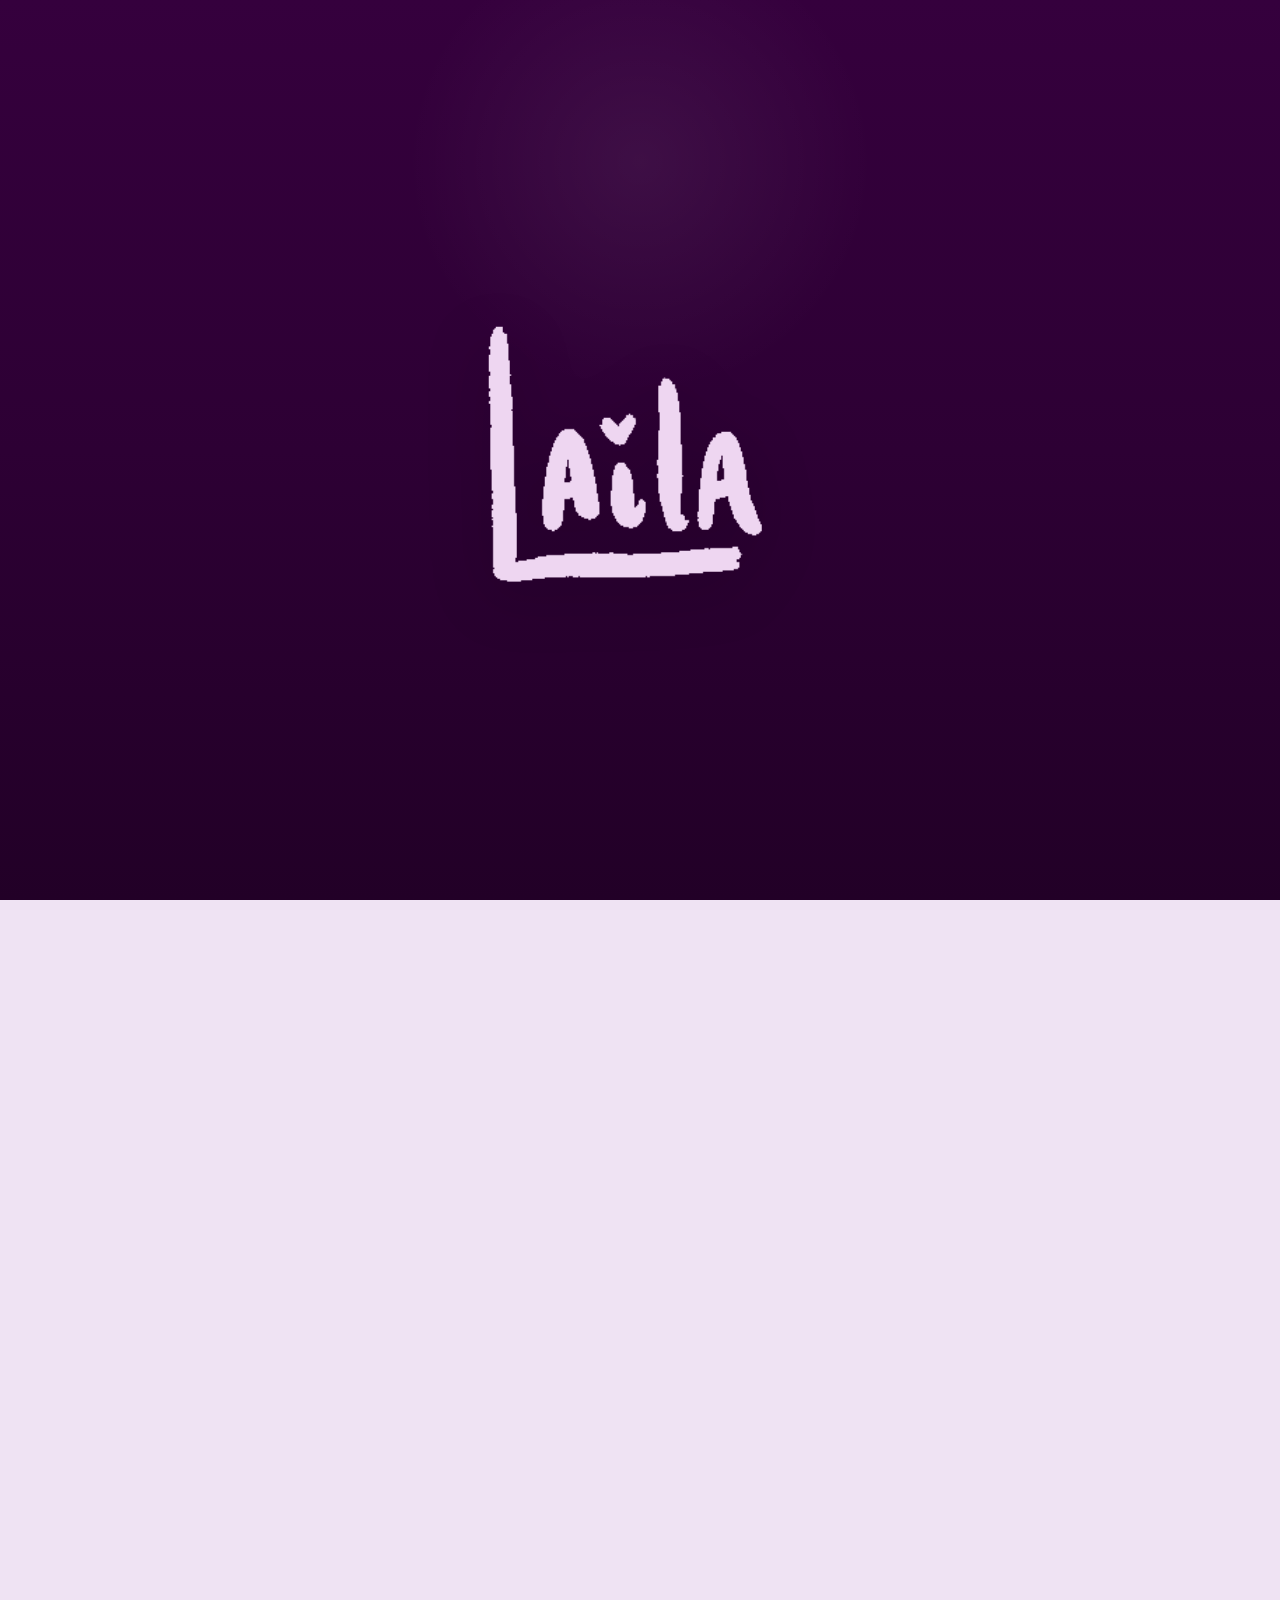
==== index.html @ cdb96e34 "Page Addtions" ====
<!DOCTYPE html>
<html lang="en">
<head>
  <meta charset="UTF-8" />
  <meta name="viewport" content="width=device-width, initial-scale=1.0" />
  <title>Laila Monroe Portfolio</title>

  <link rel="preconnect" href="https://fonts.googleapis.com" />
  <link rel="preconnect" href="https://fonts.gstatic.com" crossorigin />
  <link
    href="https://fonts.googleapis.com/css2?family=Cormorant+Garamond:wght@400;500;600;700&family=Inter:wght@400;500;600&display=swap"
    rel="stylesheet"
  />

  <link rel="stylesheet" href="styles.css" />
</head>
<body>
  <header class="site-header" id="siteHeader">
    <div class="global-brand">
      <img
        src="assets/mainnamedarkpurple.png"
        alt="Laila"
        class="global-brand-logo"
      />
    </div>

    <nav class="nav nav-icons">
  <a href="index.html" aria-label="Home">
    <img src="assets/homeicon.png" alt="Home" class="header-icon" />
  </a>
  <a href="about.html" aria-label="About">
    <img src="assets/abouticon.png" alt="About" class="header-icon" />
  </a>
  <a href="contact.html" aria-label="Contact">
    <img src="assets/contact icon.png" alt="Contact" class="header-icon" />
  </a>
</nav>
  </header>

  <main id="top">
    <section class="scroll-sequence" id="scrollSequence">
      <div class="sequence-sticky">
        <div class="bg-layer bg-dark" id="bgDark"></div>
        <div class="bg-layer bg-light" id="bgLight"></div>

        <div class="phase phase-logo" id="phaseLogo">
          <div class="logo-cycle-wrap">
            <img src="assets/name1.png" alt="Laila" class="cycle-logo active" />
            <img src="assets/name2.png" alt="Laila" class="cycle-logo" />
            <img src="assets/name3.png" alt="Laila" class="cycle-logo" />
          </div>
        </div>

        <div class="phase phase-stars" id="phaseStars">
          <div class="stars-layer">
            <img src="assets/star1.png" class="star star-1" alt="" />
            <img src="assets/star2.png" class="star star-2" alt="" />
            <img src="assets/star3.png" class="star star-3" alt="" />
            <img src="assets/star4.png" class="star star-4" alt="" />
            <img src="assets/star1.png" class="star star-5" alt="" />
            <img src="assets/star2.png" class="star star-6" alt="" />
            <img src="assets/star3.png" class="star star-7" alt="" />
          </div>

          <div class="welcome-wrap">
            <p class="eyebrow">LAILA MONROE</p>
            <h1 class="typing-line">
              <span id="typedText"></span><span class="cursor">|</span>
            </h1>
          </div>
        </div>

        <div class="phase phase-desk" id="phaseDesk">
          <div class="desk-prompt">
  <img src="assets/star1.png" alt="" class="desk-prompt-star" />
  <p>select a folder to check out my work</p>
</div>
          <div class="scene-window">
            <div class="scene-track" id="sceneTrack">
              <img
                src="assets/Shape-1.png"
                alt="Illustrated creative workspace"
                class="scene-image"
              />

              <!-- monitor desktop folders -->
              <div class="monitor-desktop" aria-label="Project folders">
                <a class="desktop-folder folder-ncpa" href="projects/project-1.html" data-slide="left">
                  <img src="assets/foldericon.png" alt="" class="folder-icon" />
                  <span>NCPA</span>
                </a>

                <a class="desktop-folder folder-poppi" href="projects/project-2.html" data-slide="left">
                  <img src="assets/foldericon.png" alt="" class="folder-icon" />
                  <span>Poppi</span>
                </a>

                <a class="desktop-folder folder-other" href="projects/projects.html" data-slide="left">
                  <img src="assets/foldericon.png" alt="" class="folder-icon" />
                  <span>Other</span>
                </a>
              </div>
            </div>
          </div>
        </div>
      </div>
    </section>
  </main>

  <div class="bottom-dock-wrap">
    <div class="dock-popout" id="dockPopout">
      <div class="dock-popout-inner" id="dockPopoutInner"></div>
    </div>

    <div class="bottom-dock">
      <button class="dock-btn" id="socialBtn" aria-label="Socials">
        <span class="icon info-icon">i</span>
      </button>

      <button class="dock-btn" id="notebookBtn" aria-label="Notebook">
        <span class="icon notebook-icon"></span>
      </button>

      <button class="dock-btn is-disabled" id="prevPageBtn" aria-label="Previous page">
        <span class="icon chevron left"></span>
      </button>

      <button class="dock-btn" id="nextPageBtn" aria-label="Next page">
        <span class="icon chevron right"></span>
      </button>
    </div>
  </div>

  <script src="script.js"></script>
</body>
</html>
---- styles.css ----
* {
  margin: 0;
  padding: 0;
  box-sizing: border-box;
}

:root {
  --bg-dark-1: #35003d;
  --bg-dark-2: #220027;
  --bg-light-1: #efe3f3;
  --bg-light-2: #e6d7ec;
  --text-dark: #2b1830;
  --text-mid: #5d4765;
  --pill-purple: #3a003f;
  --pill-text: #f3e7f7;

  --project-bg: #111111;
  --project-bg-soft: #171717;
  --project-card: #1d1d1d;
  --project-text: #f4f0e8;
  --project-muted: #b7afa4;
  --project-line: rgba(255, 255, 255, 0.08);
  --project-accent: #d7c2a3;
  --project-max-width: 1300px;
  --project-narrow-width: 860px;
}

html {
  scroll-behavior: smooth;
}

body {
  font-family: "Inter", sans-serif;
  background: var(--bg-light-1);
  color: var(--text-dark);
  overflow-x: hidden;
  animation: pageSlideIn 0.45s ease;
}

@keyframes pageSlideIn {
  from {
    opacity: 0;
    transform: translateX(40px);
  }
  to {
    opacity: 1;
    transform: translateX(0);
  }
}

body.page-slide-out-left {
  animation: pageSlideOutLeft 0.35s ease forwards;
}

body.page-slide-out-right {
  animation: pageSlideOutRight 0.35s ease forwards;
}

@keyframes pageSlideOutLeft {
  to {
    opacity: 0;
    transform: translateX(-60px);
  }
}

@keyframes pageSlideOutRight {
  to {
    opacity: 0;
    transform: translateX(60px);
  }
}

a {
  text-decoration: none;
  color: inherit;
}

button {
  font: inherit;
  border: none;
  background: none;
  cursor: pointer;
}

img {
  display: block;
  max-width: 100%;
}

/* =========================
   HEADER
========================= */

.site-header {
  position: fixed;
  inset: 0 0 auto 0;
  z-index: 100;
  padding: 22px 30px;
  display: flex;
  justify-content: space-between;
  align-items: center;
  opacity: 0;
  transform: translateY(-12px);
  pointer-events: none;
  transition: opacity 0.25s ease, transform 0.25s ease;
}

body.show-header .site-header {
  opacity: 1;
  transform: translateY(0);
  pointer-events: auto;
}

.global-brand {
  display: flex;
  align-items: center;
}

.global-brand-logo {
  width: min(180px, 22vw);
  height: auto;
}

.nav {
  display: flex;
  gap: 24px;
  font-size: 0.95rem;
  color: var(--text-dark);
}

.nav a:hover {
  opacity: 0.68;
}

.nav a.active {
  opacity: 0.72;
}

/* =========================
   HOME SEQUENCE
========================= */

.scroll-sequence {
  height: 360vh;
  position: relative;
}

.sequence-sticky {
  position: sticky;
  top: 0;
  height: 100vh;
  overflow: hidden;
}

.bg-layer {
  position: absolute;
  inset: 0;
  transition: opacity 0.18s linear;
}

.bg-dark {
  z-index: 0;
  background:
    radial-gradient(circle at 50% 18%, rgba(255, 255, 255, 0.06), transparent 24%),
    linear-gradient(180deg, var(--bg-dark-1) 0%, #2d0034 50%, var(--bg-dark-2) 100%);
  opacity: 1;
}

.bg-light {
  z-index: 1;
  background:
    radial-gradient(circle at 50% 18%, rgba(255, 255, 255, 0.35), transparent 24%),
    linear-gradient(180deg, var(--bg-light-1) 0%, var(--bg-light-2) 100%);
  opacity: 0;
}

.phase {
  position: absolute;
  inset: 0;
}

/* Phase 1 */

.phase-logo {
  z-index: 4;
  display: flex;
  align-items: center;
  justify-content: center;
}

.logo-cycle-wrap {
  position: relative;
  width: min(420px, 56vw);
  aspect-ratio: 1 / 0.6;
  display: flex;
  align-items: center;
  justify-content: center;
}

.cycle-logo {
  position: absolute;
  width: 100%;
  opacity: 0;
  transform: scale(0.98);
  transition: opacity 0.18s ease, transform 0.18s ease;
  filter: drop-shadow(0 12px 30px rgba(0, 0, 0, 0.18));
}

.cycle-logo.active {
  opacity: 1;
  transform: scale(1);
}

/* Phase 2 */

.phase-stars {
  z-index: 5;
  opacity: 0;
  pointer-events: none;
}

.stars-layer {
  position: absolute;
  inset: 0;
}

.star {
  position: absolute;
  width: clamp(72px, 8vw, 150px);
  opacity: 0;
  transform: translateY(60px) scale(0.8) rotate(0deg);
  filter:
    brightness(0.82)
    drop-shadow(0 0 0 rgba(255, 255, 255, 0))
    drop-shadow(0 0 6px rgba(255, 255, 255, 0.05));
  will-change: transform, opacity, filter;
  animation: homepageTwinkle 1.9s ease-in-out infinite;
}

.star-1 {
  top: 8%;
  left: 7%;
  animation-delay: 0s;
}

.star-2 {
  top: 10%;
  right: 8%;
  animation-delay: 0.35s;
}

.star-3 {
  top: 58%;
  left: 9%;
  animation-delay: 0.7s;
}

.star-4 {
  bottom: 12%;
  right: 10%;
  animation-delay: 1.05s;
}

.star-5 {
  bottom: 11%;
  left: 24%;
  width: clamp(90px, 10vw, 170px);
  animation-delay: 0.5s;
}

.star-6 {
  top: 23%;
  left: 16%;
  width: clamp(70px, 7vw, 110px);
  animation-delay: 0.9s;
}

.star-7 {
  top: 24%;
  right: 16%;
  width: clamp(90px, 8vw, 130px);
  animation-delay: 1.3s;
}

@keyframes homepageTwinkle {
  0%, 100% {
    filter:
      brightness(0.78)
      drop-shadow(0 0 0 rgba(255, 255, 255, 0))
      drop-shadow(0 0 6px rgba(255, 255, 255, 0.06));
  }
  50% {
    filter:
      brightness(1.75)
      drop-shadow(0 0 10px rgba(255, 255, 255, 0.72))
      drop-shadow(0 0 22px rgba(255, 255, 255, 0.38));
  }
}

.welcome-wrap {
  position: absolute;
  inset: 0;
  display: grid;
  place-items: center;
  text-align: center;
  padding: 24px;
  z-index: 2;
  color: var(--text-dark);
  transform: translateY(-120px);
}

.eyebrow {
  font-size: 0.74rem;
  letter-spacing: 0.28em;
  text-transform: uppercase;
  margin-bottom: 16px;
  color: var(--text-mid);
}

.typing-line {
  font-family: "Cormorant Garamond", serif;
  font-size: clamp(2.6rem, 6vw, 5.8rem);
  line-height: 0.95;
  font-weight: 600;
  color: #3c2345;
  min-height: 1.1em;
}

.cursor {
  display: inline-block;
  margin-left: 4px;
  color: #5a4060;
  animation: blink 0.9s steps(1) infinite;
}

@keyframes blink {
  50% {
    opacity: 0;
  }
}

/* Phase 3 */

.phase-desk {
  z-index: 6;
  opacity: 0;
}

.scene-window {
  position: absolute;
  inset: 0;
  display: flex;
  align-items: center;
  justify-content: center;
  overflow: visible;
}

.scene-track {
  position: absolute;
  left: 50%;
  top: 42%;
   width: min(760px, 62vw);
  height: auto;
  transform: translate(-50%, -50%) scale(1);
  transform-origin: center center;
  opacity: 0;
  will-change: transform, opacity;
}

.scene-image {
  width: 100%;
  height: auto;
  user-select: none;
  pointer-events: none;
}

/* monitor desktop folders */

.monitor-desktop {
  position: absolute;
  left: 50%;
  top: 66%;
  width: 34%;
  height: 24%;
  transform: translate(-50%, -50%);
  z-index: 4;
  pointer-events: none;
  display: flex;
  justify-content: space-evenly;
  align-items: flex-start;
  padding-top: 6%;
}

.desktop-folder {
  pointer-events: auto;
  width: 22%;
  display: flex;
  flex-direction: column;
  align-items: center;
  gap: 6px;
  text-align: center;
  text-decoration: none;
  color: #f3e7f7;
  transition: transform 0.18s ease, opacity 0.18s ease;
  -webkit-tap-highlight-color: transparent;
}

.desktop-folder:hover {
  transform: translateY(-4px) scale(1.03);
  opacity: 0.92;
}

.folder-icon {
  width: 100%;
  max-width: 62px;
  height: auto;
  filter: drop-shadow(0 8px 10px rgba(0, 0, 0, 0.22));
}

.desktop-folder span {
  font-size: 0.78rem;
  line-height: 1.1;
  font-weight: 600;
  letter-spacing: 0.03em;
  text-shadow: 0 2px 10px rgba(0, 0, 0, 0.35);
}

/* =========================
   BOTTOM DOCK
========================= */

.bottom-dock-wrap {
  position: fixed;
  left: 50%;
  bottom: 18px;
  transform: translateX(-50%);
  z-index: 999;
  opacity: 0;
  pointer-events: none;
  transition: opacity 0.25s ease, transform 0.25s ease;
}

body.show-header .bottom-dock-wrap {
  opacity: 1;
  pointer-events: auto;
  transform: translateX(-50%) translateY(0);
}

.bottom-dock {
  display: flex;
  align-items: center;
  gap: 0;
  background: #3a003f;
  border: 1px solid rgba(255, 255, 255, 0.08);
  border-radius: 10px;
  padding: 5px 8px;
  box-shadow: 0 10px 24px rgba(20, 0, 24, 0.24);
}

.dock-btn {
  width: 42px;
  height: 34px;
  border: none;
  background: transparent;
  color: #f3e7f7;
  display: flex;
  align-items: center;
  justify-content: center;
  cursor: pointer;
  position: relative;
  -webkit-tap-highlight-color: transparent;
}

.dock-btn + .dock-btn::before {
  content: "";
  position: absolute;
  left: 0;
  top: 7px;
  bottom: 7px;
  width: 1px;
  background: rgba(243, 231, 247, 0.2);
}

.dock-btn:hover {
  opacity: 0.82;
}

.dock-btn.is-disabled {
  opacity: 0.35;
  pointer-events: none;
}

.icon {
  display: inline-block;
  position: relative;
}

.info-icon {
  width: 16px;
  height: 16px;
  border: 2px solid #f3e7f7;
  border-radius: 50%;
  font-size: 10px;
  font-weight: 700;
  line-height: 12px;
  text-align: center;
  font-family: Arial, sans-serif;
}

.notebook-icon {
  width: 18px;
  height: 20px;
  border: 2px solid #f3e7f7;
  border-radius: 3px;
  position: relative;
}

.notebook-icon::before {
  content: "";
  position: absolute;
  top: 2px;
  bottom: 2px;
  left: 4px;
  width: 2px;
  background: #f3e7f7;
  opacity: 0.8;
}

.notebook-icon::after {
  content: "";
  position: absolute;
  top: 4px;
  left: 8px;
  right: 3px;
  height: 2px;
  background: #f3e7f7;
  box-shadow: 0 5px 0 #f3e7f7, 0 10px 0 #f3e7f7;
  opacity: 0.8;
}

.chevron {
  width: 10px;
  height: 10px;
  border-top: 2px solid #f3e7f7;
  border-right: 2px solid #f3e7f7;
}

.chevron.left {
  transform: rotate(-135deg);
}

.chevron.right {
  transform: rotate(45deg);
}

.dock-popout {
  position: absolute;
  left: 50%;
  bottom: 52px;
  transform: translateX(-50%) translateY(10px) scale(0.96);
  min-width: 220px;
  max-width: 340px;
  opacity: 0;
  pointer-events: none;
  transition: opacity 0.22s ease, transform 0.22s ease;
}

.dock-popout.active {
  opacity: 1;
  pointer-events: auto;
  transform: translateX(-50%) translateY(0) scale(1);
}

.dock-popout-inner {
  background: rgba(58, 0, 63, 0.96);
  border: 1px solid rgba(255, 255, 255, 0.08);
  border-radius: 14px;
  box-shadow: 0 16px 34px rgba(20, 0, 24, 0.24);
  padding: 10px;
}

.popout-socials {
  display: flex;
  align-items: center;
  gap: 10px;
}

.popout-social-link {
  width: 58px;
  height: 58px;
  border-radius: 12px;
  background: rgba(255, 255, 255, 0.07);
  display: flex;
  align-items: center;
  justify-content: center;
  transition: transform 0.18s ease, background 0.18s ease;
}

.popout-social-link:hover {
  transform: translateY(-3px);
  background: rgba(255, 255, 255, 0.12);
}

.popout-social-link img {
  width: 26px;
  height: 26px;
  object-fit: contain;
}

.popout-note {
  padding: 6px 4px;
}

.popout-note-label {
  font-size: 0.64rem;
  letter-spacing: 0.22em;
  color: rgba(243, 231, 247, 0.62);
  margin-bottom: 8px;
}

.popout-note-title {
  font-family: "Cormorant Garamond", serif;
  font-size: 1.65rem;
  line-height: 0.95;
  color: #f3e7f7;
  margin-bottom: 8px;
}

.popout-note-text {
  font-size: 0.9rem;
  line-height: 1.55;
  color: rgba(243, 231, 247, 0.78);
}

/* =========================
   ABOUT PAGE
========================= */

.about-page {
  min-height: 100vh;
  background:
    radial-gradient(circle at 20% 20%, rgba(255, 255, 255, 0.3), transparent 24%),
    linear-gradient(180deg, var(--bg-light-1) 0%, var(--bg-light-2) 100%);
}

.about-main {
  position: relative;
  min-height: 100vh;
  padding: 120px 52px 110px 56px;
  overflow: hidden;
}

.about-stars {
  position: absolute;
  inset: 0;
  pointer-events: none;
  z-index: 0;
}

.about-star {
  width: clamp(52px, 5vw, 82px);
  opacity: 0.28;
}

.about-star-a {
  top: 10%;
  left: 10%;
}

.about-star-b {
  top: 18%;
  right: 8%;
}

.about-star-c {
  bottom: 16%;
  left: 18%;
}

.about-star-d {
  bottom: 12%;
  right: 12%;
}

.about-star-e {
  top: 44%;
  left: 6%;
}

.about-star-f {
  top: 58%;
  right: 6%;
}

.about-hero {
  position: relative;
  z-index: 1;
  min-height: calc(100vh - 180px);
  display: grid;
  grid-template-columns: minmax(520px, 760px) minmax(700px, 1fr);
  align-items: center;
  gap: 20px;
}

.about-copy-panel {
  max-width: 650px;
  padding-left: 8px;
  padding-right: 24px;
}

.about-panel-label {
  font-size: 0.72rem;
  letter-spacing: 0.24em;
  text-transform: uppercase;
  color: #7a667f;
  margin-bottom: 14px;
}

.about-panel-title {
  font-family: "Cormorant Garamond", serif;
  font-size: clamp(2.4, 4vw, 4.4rem);
  line-height: 0.92;
  color: #3c2345;
  margin-bottom: 20px;
}

.about-panel-text {
  font-size: 1rem;
  line-height: 1.8;
  color: var(--text-mid);
  max-width: none;
  width: 100%;
}

.about-scene {
  display: flex;
  align-items: center;
  justify-content: flex-end;
  width: 100%;
  padding-left: 0;
  min-width: 0;
}

.about-scene-track {
  position: relative;
  width: min(1900px, 160%);
  transform: translateX(140px) scale(1.4);
  transform-origin: center right;
}

.about-scene-image {
  width: 150%;
  height: auto;
  display: block;
  user-select: none;
  pointer-events: none;
  filter: drop-shadow(0 24px 36px rgba(82, 49, 91, 0.14));
}

/* Invisible hover areas */

.frame-hotspot {
  position: absolute;
  background: transparent;
  border: none;
  outline: none;
  box-shadow: none;
  cursor: pointer;
  border-radius: 0;
  z-index: 5;
  transform: none;
  padding: 0;
  -webkit-tap-highlight-color: transparent;
}

.frame-hotspot:hover,
.frame-hotspot:focus,
.frame-hotspot:focus-visible,
.frame-hotspot:active {
  background: transparent;
  border: none;
  outline: none;
  box-shadow: none;
  transform: none;
}

.frame-hotspot span {
  display: none;
}

.sr-only {
  position: absolute;
  width: 1px;
  height: 1px;
  padding: 0;
  margin: -1px;
  overflow: hidden;
  clip: rect(0, 0, 0, 0);
  white-space: nowrap;
  border: 0;
}

/* About hotspot positions */

.frame-one {
  left: 17%;
  top: 18%;
  width: 12%;
  height: 24%;
}

.frame-two {
  left: 33%;
  top: 15%;
  width: 12%;
  height: 24%;
}

.frame-three {
  left: 51%;
  top: 22%;
  width: 12%;
  height: 24%;
}

.frame-four {
  left: 31%;
  top: 54%;
  width: 12%;
  height: 24%;
}

.frame-five {
  left: 50%;
  top: 61%;
  width: 12%;
  height: 24%;
}

.frame-six {
  left: 72%;
  top: 36%;
  width: 12%;
  height: 24%;
}

/* =========================
   PROJECT PAGE — GLOBAL
========================= */

.project-site-header {
  opacity: 1;
  transform: translateY(0);
  pointer-events: auto;
}

.project-site-header .nav {
  color: var(--project-text);
}

.project-site-header .nav a.active {
  opacity: 0.72;
}

.project-site-header .global-brand-logo {
  filter: brightness(1.15);
}

.project-page {
  width: 100%;
  min-height: 100vh;
  background: var(--project-bg);
  color: var(--project-text);
  font-family: "Inter", sans-serif;
  line-height: 1.6;
}

.project-page * {
  box-sizing: border-box;
}

.project-page img {
  width: 100%;
  display: block;
  object-fit: cover;
}

.project-page a {
  color: var(--project-text);
  text-decoration: none;
}

.project-page .section {
  width: min(100%, var(--project-max-width));
  margin: 0 auto;
  padding: 5rem 2rem;
}

.project-page .narrow {
  width: min(100%, var(--project-narrow-width));
}

.project-page .eyebrow {
  font-size: 0.8rem;
  text-transform: uppercase;
  letter-spacing: 0.15em;
  color: var(--project-accent);
  margin-bottom: 1rem;
}

.project-page h1,
.project-page h2,
.project-page h3 {
  font-family: "Cormorant Garamond", serif;
  font-weight: 600;
  line-height: 0.95;
  margin: 0;
}

.project-page h1 {
  font-size: clamp(4rem, 10vw, 8rem);
  letter-spacing: -0.04em;
}

.project-page h2 {
  font-size: clamp(2.5rem, 5vw, 4.5rem);
  margin-bottom: 1.5rem;
}

.project-page h3 {
  font-size: 1.7rem;
  margin-bottom: 0.8rem;
}

.project-page p {
  font-size: 1rem;
  color: var(--project-text);
  max-width: 70ch;
  margin: 0;
}

.project-page p + p {
  margin-top: 1.2rem;
}

/* project hero */
.project-hero {
  position: relative;
  min-height: 100vh;
  display: flex;
  align-items: flex-end;
  padding: 3rem 2rem;
  overflow: hidden;
}

.project-hero-bg {
  position: absolute;
  inset: 0;
  width: 100%;
  height: 100%;
  object-fit: cover;
  z-index: 0;
}

.project-hero::after {
  content: "";
  position: absolute;
  inset: 0;
  background: linear-gradient(rgba(3, 5, 4, 0.45), rgba(3, 5, 4, 0.8));
  z-index: 1;
}

.project-hero .hero-content {
  position: relative;
  z-index: 2;
  width: min(100%, var(--project-max-width));
  margin: 0 auto;
  padding-bottom: 2rem;
}

.project-hero .project-label {
  text-transform: uppercase;
  letter-spacing: 0.16em;
  font-size: 0.8rem;
  color: var(--project-accent);
  margin-bottom: 1.2rem;
}

.project-hero .hero-subtitle {
  margin-top: 1.5rem;
  max-width: 700px;
  font-size: 1.1rem;
  color: var(--project-muted);
}

/* project intro */

.project-intro {
  display: grid;
  grid-template-columns: 1.4fr 0.9fr;
  gap: 3rem;
  align-items: start;
}

.project-intro .meta-card {
  background: var(--project-card);
  border: 1px solid var(--project-line);
  border-radius: 22px;
  padding: 2rem;
}

.project-intro .meta-card h3 {
  margin-bottom: 1.2rem;
}

.project-intro .meta-card ul {
  list-style: none;
  margin: 0;
  padding: 0;
}

.project-intro .meta-card li {
  display: flex;
  justify-content: space-between;
  gap: 1rem;
  padding: 0.9rem 0;
  border-bottom: 1px solid var(--project-line);
  color: var(--project-muted);
  font-size: 0.98rem;
}

.project-intro .meta-card li:last-child {
  border-bottom: none;
}

.project-intro .meta-card span {
  color: var(--project-text);
  font-weight: 600;
}

.full-image img {
  border-radius: 28px;
  min-height: 600px;
}

.text-block {
  text-align: left;
}

.hero-corner-logo {
  position: absolute;
  top: 70%;
  right: 30%;
  width: 150px;
  height: 150px;
  object-fit: contain;
  z-index: 2;
  opacity: 0.95;
}

.hero-corner-logo {
  width: 220px !important;
  height: 220px !important;
  max-width: 220px;
  object-fit: contain !important;
}

/* campaign gallery */

.campaign-grid-custom {
  display: grid;
  grid-template-columns: 1.08fr 0.92fr;
  gap: 22px;
  width: min(94vw, 1320px);
  margin: 0 auto;
  align-items: start;
}

.campaign-col {
  display: grid;
  gap: 22px;
  align-content: start;
}

.campaign-col-left {
  grid-template-rows: auto auto;
}

.campaign-col-right {
  grid-template-rows: auto auto;
}

.campaign-grid-custom .grid-item {
  overflow: hidden;
  border-radius: 24px;
  background: transparent;
  width: 100%;
}


.campaign-grid-custom .grid-item img {
  width: 100%;
  height: 100%;
  display: block;
  object-fit: cover;
}

/* shapes */
.card-billboard {
  aspect-ratio: 1.65 / 1;
}

.card-laptop {
  aspect-ratio: 1.25 / 1;
  max-width: 100%;
  justify-self: start;
}


.card-social {
  aspect-ratio: 0.72 / 1;
  max-width: 110%;
  margin: 0 auto;
}

.card-print {
  aspect-ratio: 0.82 / 1.18;
}

/* slightly bigger print ad */
.featured-print {
  aspect-ratio: 0.82 / 1.28;
}

@media (max-width: 1024px) {
  .campaign-grid-custom {
    grid-template-columns: 1fr;
    width: min(100%, 900px);
  }
  .takeaway-showcase {
  grid-template-columns: 1fr;
}

  .campaign-col {
    gap: 18px;
  }

  .card-billboard,
  .card-laptop,
  .card-social,
  .card-print,
  .featured-print {
    aspect-ratio: auto;
  }
}

@media (max-width: 760px) {
  .campaign-grid-custom {
    width: 100%;
    gap: 18px;
  }
}


/* strategy */

.strategy .strategy-header {
  margin-bottom: 2rem;
}

.strategy .strategy-grid {
  display: grid;
  grid-template-columns: repeat(2, 1fr);
  gap: 1.5rem;
}

.strategy .strategy-card {
  background: var(--project-card);
  border: 1px solid var(--project-line);
  border-radius: 22px;
  padding: 1.8rem;
}

/* split showcase */
.takeaway-showcase {
  display: grid;
  grid-template-columns: 0.9fr 1.1fr;
  gap: 2rem;
  align-items: center;
}

.takeaway-image img {
  width: 100%;
  border-radius: 24px;
  display: block;
}

.takeaway-text {
  display: flex;
  flex-direction: column;
}

.takeaway-text h2 {
  margin-bottom: 1.5rem;
}

.takeaway-text p + p {
  margin-top: 1.2rem;
}

.split-showcase {
  display: grid;
  grid-template-columns: 1fr 1fr;
  gap: 2rem;
  align-items: center;
}

.split-showcase .split-image img {
  border-radius: 24px;
  min-height: 500px;
}

.reflection {
  padding-top: 2rem;
}

.back-link {
  padding-top: 1rem;
  padding-bottom: 6rem;
}

.back-link a {
  font-size: 0.95rem;
  letter-spacing: 0.04em;
  text-transform: uppercase;
  color: var(--project-accent);
  transition: opacity 0.3s ease;
}

.back-link a:hover {
  opacity: 0.7;
}

.split-text {
  display: flex;
  flex-direction: column;
}

.project-downloads {
  display: grid;
  grid-template-columns: 1fr 1fr;
  gap: 1rem;
  margin-top: 2rem;
  max-width: 560px;
}

.project-download-card {
  display: flex;
  flex-direction: column;
  gap: 0.45rem;
  padding: 1rem 1.1rem;
  border: 1px solid var(--project-line);
  border-radius: 18px;
  background: var(--project-card);
  color: var(--project-text);
  transition: transform 0.2s ease, border-color 0.2s ease, opacity 0.2s ease;
}

.project-download-card:hover {
  transform: translateY(-3px);
  border-color: rgba(255, 255, 255, 0.18);
  opacity: 0.96;
}

.project-download-label {
  font-size: 0.72rem;
  letter-spacing: 0.14em;
  text-transform: uppercase;
  color: var(--project-accent);
}

.project-download-title {
  font-size: 1rem;
  font-weight: 600;
  color: var(--project-text);
}

/* =========================
   PROJECT PAGE — POPPI
========================= */

.poppi-page {
  --project-bg: #fff5fb;
  --project-bg-soft: #ffe4f1;
  --project-card: rgba(255, 255, 255, 0.78);
  --project-text: #572341;
  --project-muted: #8f5d79;
  --project-line: rgba(128, 61, 98, 0.14);
  --project-accent: #ff5fa2;

  background: linear-gradient(180deg, #ffd1e5 0%, #fff2f8 42%, #fff8fc 100%);
  color: var(--project-text);
}

.poppi-site-header {
  opacity: 1;
  transform: translateY(0);
  pointer-events: auto;
}

.poppi-site-header .global-brand-logo {
  filter: none;
}

.poppi-site-header .nav {
  color: #ffffff;
}

.poppi-site-header .nav a.active {
  opacity: 0.72;
}

.poppi-page .section {
  position: relative;
  z-index: 2;
}

.poppi-page .eyebrow {
  color: #d94d91;
}

.poppi-page h1,
.poppi-page h2,
.poppi-page h3,
.poppi-page p,
.poppi-page li,
.poppi-page a,
.poppi-page span {
  color: var(--project-text);
}

.poppi-hero {
  position: relative;
  min-height: 100vh;
  display: flex;
  align-items: flex-end;
  padding: 8rem 2rem 3.5rem;
  overflow: hidden;
}

.poppi-hero-bg {
  position: absolute;
  inset: 0;
  width: 100%;
  height: 100%;
  object-fit: cover;
  object-position: center;
  z-index: 0;
}

.poppi-hero::before {
  content: "";
  position: absolute;
  inset: 0;
  background:
    linear-gradient(180deg, rgba(131, 35, 108, 0.14) 0%, rgba(255, 214, 233, 0.16) 40%, rgba(255, 245, 251, 0.78) 100%);
  z-index: 1;
}

.poppi-hero .hero-content {
  position: relative;
  z-index: 2;
  width: min(100%, var(--project-max-width));
  margin: 0 auto;
}

.poppi-hero .project-label {
  text-transform: uppercase;
  letter-spacing: 0.16em;
  font-size: 0.8rem;
  color: #ffffff;
  margin-bottom: 1rem;
}

.poppi-hero h1 {
  color: #ffffff;
  text-shadow: 0 12px 30px rgba(123, 36, 98, 0.18);
  margin-bottom: 4rem !important;
}

.poppi-hero .hero-subtitle {
  margin-top: 1.2rem;
  max-width: 700px;
  font-size: 1.12rem;
  color: #ffffff;
}

.poppi-hero .hero-copy {
  margin-top: 1rem;
  max-width: 720px;
  color: #fff7fb;
  font-size: 1rem;
  line-height: 1.75;
}

.poppi-intro {
  display: grid;
  grid-template-columns: 1.2fr 0.8fr;
  gap: 2rem;
  align-items: start;
  margin-top: 1rem;
}

.poppi-intro-copy p + p {
  margin-top: 1rem;
}

.poppi-meta-card,
.poppi-page .strategy-card {
  background: var(--project-card);
  border: 1px solid var(--project-line);
  border-radius: 24px;
  box-shadow: 0 18px 40px rgba(194, 105, 147, 0.12);
  backdrop-filter: blur(8px);
}

.poppi-meta-card {
  padding: 2rem;
}

.poppi-meta-card ul {
  list-style: none;
  margin: 0;
  padding: 0;
}

.poppi-meta-card li {
  display: flex;
  justify-content: space-between;
  gap: 1rem;
  padding: 0.9rem 0;
  border-bottom: 1px solid var(--project-line);
  color: var(--project-muted);
}

.poppi-meta-card li:last-child {
  border-bottom: none;
}

.poppi-meta-card span {
  font-weight: 700;
}

.poppi-feature {
  display: grid;
  grid-template-columns: 0.92fr 1.08fr;
  gap: 2rem;
  align-items: center;
}

.poppi-feature-copy p + p {
  margin-top: 1rem;
}

.poppi-feature-image img {
  border-radius: 28px;
  box-shadow: 0 20px 40px rgba(194, 105, 147, 0.18);
}

.poppi-gallery {
  display: grid;
  gap: 1.4rem;
}

.gallery-two-up {
  display: grid;
  grid-template-columns: 1fr 1fr;
  gap: 1.4rem;
}

.gallery-card {
  overflow: hidden;
  border-radius: 28px;
  background: rgba(255, 255, 255, 0.5);
  box-shadow: 0 20px 40px rgba(194, 105, 147, 0.12);
}

.gallery-card img {
  width: 100%;
  height: 100%;
  display: block;
  object-fit: cover;
}

.gallery-wide img {
  min-height: 420px;
}

.poppi-page .strategy .strategy-header {
  margin-bottom: 2rem;
}

.poppi-page .strategy .strategy-grid {
  display: grid;
  grid-template-columns: repeat(2, 1fr);
  gap: 1.5rem;
}

.poppi-page .strategy-card {
  padding: 1.8rem;
}

.poppi-print-row {
  display: grid;
  grid-template-columns: 0.86fr 1.14fr;
  gap: 2rem;
  align-items: center;
}

.tall-card img {
  min-height: 640px;
  object-fit: cover;
}

.poppi-print-copy p + p {
  margin-top: 1rem;
}

.poppi-page .back-link {
  padding-top: 0;
  padding-bottom: 6rem;
}

.poppi-page .back-link a {
  color: #d94d91;
  font-size: 0.95rem;
  letter-spacing: 0.04em;
  text-transform: uppercase;
}

.poppi-page .back-link a:hover {
  opacity: 0.72;
}
.poppi-corner-logo {
  position: absolute;
  right: 30%;
  bottom: 70%;
  width: 420px !important;
  height: auto;
  object-fit: contain;
  z-index: 2;
  opacity: 0.95;
  filter: drop-shadow(0 12px 24px rgba(123, 36, 98, 0.18));
}

@media (max-width: 1024px) {
  .poppi-intro,
  .poppi-feature,
  .poppi-print-row,
  .poppi-page .strategy .strategy-grid,
  .gallery-two-up {
    grid-template-columns: 1fr;
  }

  .poppi-hero {
    min-height: 90vh;
    padding-top: 7.5rem;
  }

  .gallery-wide img,
  .tall-card img {
    min-height: auto;
  }
}

@media (max-width: 760px) {
  .poppi-hero {
    min-height: 82vh;
    padding: 7rem 1.2rem 2rem;
  }

  .poppi-hero .project-label,
  .poppi-hero .hero-subtitle,
  .poppi-hero .hero-copy,
  .poppi-hero h1 {
    color: #ffffff;
  }

  .poppi-page .section {
    padding: 3.5rem 1.2rem;
  }

  .poppi-meta-card,
  .poppi-page .strategy-card {
    padding: 1.4rem;
  }
}

/* =========================
   MORE PROJECTS PAGE
========================= */

.more-projects-header {
  opacity: 1;
  transform: translateY(0);
  pointer-events: auto;
}

.more-projects-page {
  position: relative;
  min-height: 100vh;
  overflow: hidden;
  background:
    radial-gradient(circle at 20% 12%, rgba(255, 255, 255, 0.35), transparent 20%),
    linear-gradient(180deg, var(--bg-light-1) 0%, var(--bg-light-2) 100%);
  color: var(--text-dark);
  padding: 120px 32px 140px;
}

.more-projects-hero {
  position: relative;
  z-index: 1;
  max-width: 1200px;
  margin: 0 auto 50px;
}

.more-projects-hero-inner {
  max-width: 760px;
}

.more-projects-label {
  font-size: 0.75rem;
  letter-spacing: 0.24em;
  text-transform: uppercase;
  color: #7a667f;
  margin-bottom: 16px;
}

.more-projects-page h1 {
  font-family: "Cormorant Garamond", serif;
  font-size: clamp(3.6rem, 7vw, 6.5rem);
  line-height: 0.92;
  color: #3c2345;
  margin-bottom: 20px;
}

.more-projects-intro {
  font-size: 1.05rem;
  line-height: 1.8;
  color: var(--text-mid);
  max-width: 640px;
}

.file-grid-section {
  position: relative;
  z-index: 1;
  max-width: 1200px;
  margin: 0 auto;
}

.file-grid {
  display: grid;
  grid-template-columns: repeat(3, minmax(0, 1fr));
  gap: 24px;
  align-items: stretch;
}

.file-card {
  display: flex;
  flex-direction: column;
  text-decoration: none;
  background: rgba(255, 255, 255, 0.45);
  border: 1px solid rgba(92, 66, 103, 0.08);
  border-radius: 24px;
  overflow: hidden;
  box-shadow: 0 20px 40px rgba(88, 61, 98, 0.08);
  backdrop-filter: blur(8px);
  transition: transform 0.22s ease, box-shadow 0.22s ease, opacity 0.22s ease;
}

.file-card:hover {
  transform: translateY(-6px);
  box-shadow: 0 26px 48px rgba(88, 61, 98, 0.12);
  opacity: 0.96;
}

.file-thumb {
  width: 100%;
  aspect-ratio: 4 / 3;
  background: rgba(255, 255, 255, 0.6);
  overflow: hidden;
}

.file-thumb img {
  width: 100%;
  height: 100%;
  object-fit: cover;
  display: block;
}

.file-meta {
  padding: 20px 20px 22px;
}

.file-type {
  font-size: 0.74rem;
  letter-spacing: 0.18em;
  text-transform: uppercase;
  color: #7a667f;
  margin-bottom: 12px;
}

.file-meta h2 {
  font-family: "Cormorant Garamond", serif;
  font-size: clamp(1.9rem, 3vw, 2.8rem);
  line-height: 0.96;
  color: #3c2345;
  margin-bottom: 14px;
}

.file-desc {
  font-size: 0.97rem;
  line-height: 1.7;
  color: var(--text-mid);
}

/* twinkling stars on projects/about/contact pages */

.twinkle-stars {
  position: absolute;
  inset: 0;
  pointer-events: none;
  z-index: 0;
}

.twinkle-star {
  position: absolute;
  width: clamp(52px, 5vw, 90px);
  height: auto;
  opacity: 0.28;
  animation: twinkleFloat 4s ease-in-out infinite;
  filter: drop-shadow(0 6px 12px rgba(93, 71, 101, 0.16));
}

.star-a { top: 7%; left: 6%; animation-delay: 0s; }
.star-b { top: 13%; left: 22%; animation-delay: 1.1s; }
.star-c { top: 10%; right: 12%; animation-delay: 0.6s; }
.star-d { top: 28%; right: 7%; animation-delay: 1.8s; }
.star-e { top: 42%; left: 8%; animation-delay: 0.9s; }
.star-f { top: 56%; right: 16%; animation-delay: 2.2s; }
.star-g { bottom: 18%; left: 14%; animation-delay: 1.4s; }
.star-h { bottom: 10%; right: 10%; animation-delay: 0.3s; }

@keyframes twinkleFloat {
  0%, 100% {
    opacity: 0.18;
    transform: translateY(0px) scale(0.9) rotate(0deg);
  }
  50% {
    opacity: 0.55;
    transform: translateY(-6px) scale(1.05) rotate(4deg);
  }
}

/* projects page dock */

.projects-dock-wrap {
  opacity: 1;
  pointer-events: auto;
  transform: translateX(-50%);
}

.projects-dock {
  background: #3a003f;
}

/* =========================
   CONTACT PAGE
========================= */
.contact-page {
  height: 100vh;
  overflow: hidden;
  background:
    radial-gradient(circle at 20% 12%, rgba(255, 255, 255, 0.35), transparent 20%),
    linear-gradient(180deg, var(--bg-light-1) 0%, var(--bg-light-2) 100%);
}

.contact-main {
  position: relative;
  height: 100vh;
  overflow: hidden;
  padding: 110px 40px 95px;
}

.contact-hero {
  position: relative;
  z-index: 1;
  width: min(1320px, 100%);
  height: calc(100vh - 205px);
  margin: 0 auto;
  display: grid;
  grid-template-columns: minmax(360px, 0.95fr) minmax(420px, 1fr);
  align-items: center;
  gap: 48px;
}

.contact-visual {
  display: flex;
  justify-content: center;
  align-items: flex-end;
  height: 100%;
}

.contact-portrait-wrap {
  position: relative;
  width: min(600px, 100%);
  display: flex;
  justify-content: center;
  align-items: flex-end;
   transform: translateX(-40px);
}

.contact-portrait {
  position: relative;
  z-index: 1;
  width: min(540px, 100%);
  height: auto;
  object-fit: contain;
  filter: drop-shadow(0 22px 36px rgba(82, 49, 91, 0.16));
}

.contact-copy {
  max-width: 700px;
  width: 100%;
  justify-self: end;
}

.contact-page h1 {
  font-family: "Cormorant Garamond", serif;
  font-size: clamp(3.8rem, 7vw, 6.4rem);
  line-height: 0.92;
  color: #3c2345;
  margin-bottom: 18px;
}

.contact-intro {
  font-size: 1.02rem;
  line-height: 1.65;
  color: var(--text-mid);
  max-width: 680px;
  margin-bottom: 22px;
}

.contact-links {
  display: grid;
  grid-template-columns: 1fr;
  gap: 14px;
  width: 100%;
  max-width: 700px;
  margin-bottom: 90px;
}

.contact-card {
  display: flex;
  flex-direction: column;
  gap: 6px;
  padding: 15px 20px;
  border-radius: 20px;
  background: rgba(255, 255, 255, 0.46);
  border: 1px solid rgba(92, 66, 103, 0.08);
  box-shadow: 0 18px 34px rgba(88, 61, 98, 0.08);
  backdrop-filter: blur(8px);
  transition: transform 0.2s ease, box-shadow 0.2s ease, opacity 0.2s ease;
}

/* =========================
   RESPONSIVE
========================= */

@media (max-width: 1200px) {
  .scene-track {
    width: min(860px, 78vw);
    top: 44%;
  }

  .about-hero {
    grid-template-columns: minmax(260px, 380px) minmax(0, 1fr);
  }
}

@media (max-width: 1024px) {
  .site-header {
    padding: 18px 22px;
  }

  .global-brand-logo {
    width: min(160px, 28vw);
  }

  .nav {
    gap: 18px;
    font-size: 0.92rem;
  }

  .scene-track {
    width: min(760px, 84vw);
    top: 45%;
  }

  .monitor-desktop {
    width: 35%;
    height: 24%;
    top: 57%;
    padding-top: 7%;
  }

  .folder-icon {
    max-width: 54px;
  }

  .desktop-folder span {
    font-size: 0.68rem;
  }

  .about-main {
    padding: 110px 32px 100px;
  }

  .about-star {
    opacity: 0.13;
  }

  .about-hero {
    grid-template-columns: 1fr;
    gap: 28px;
    min-height: auto;
  }

  .about-copy-panel {
    max-width: 100%;
    padding-left: 0;
    padding-right: 0;
  }

  .about-panel-text {
    max-width: 100%;
  }

  .about-scene {
    justify-content: center;
    padding-left: 0;
  }

  .about-scene-track {
    width: min(900px, 100%);
  }

  .project-intro,
  .split-showcase,
  .campaign-grid,
  .strategy .strategy-grid {
    grid-template-columns: 1fr;
  }

  .campaign-grid .grid-item.large {
    grid-row: auto;
  }

  .full-image img,
  .split-showcase .split-image img {
    min-height: auto;
  }

  .project-page h1 {
    font-size: clamp(3.5rem, 12vw, 6rem);
  }

  .project-page h2 {
    font-size: clamp(2.2rem, 8vw, 3.5rem);
  }

  .file-grid {
    grid-template-columns: 1fr;
  }

  .contact-main {
    padding: 110px 28px 130px;
  }

  .contact-hero {
    grid-template-columns: 1fr;
    gap: 30px;
    min-height: auto;
  }

  .contact-copy {
    max-width: 100%;
    order: 2;
    justify-self: center;
    text-align: center;
  }

  .contact-intro {
    max-width: 100%;
  }

  .contact-links {
    width: min(720px, 100%);
    max-width: 720px;
    margin: 0 auto;
  }

  .contact-visual {
    order: 1;
  }

  .contact-portrait-wrap {
    width: min(560px, 100%);
  }

  .contact-portrait {
    width: min(430px, 84vw);
  }
}

@media (max-width: 760px) {
  .site-header {
    padding: 14px 16px;
    flex-direction: column;
    gap: 10px;
    justify-content: center;
  }

  .global-brand-logo {
    width: 130px;
  }

  .nav {
    gap: 14px;
    font-size: 0.84rem;
    flex-wrap: wrap;
    justify-content: center;
  }

  .scroll-sequence {
    height: 330vh;
  }

  .eyebrow {
    font-size: 0.65rem;
    letter-spacing: 0.2em;
  }

  .typing-line {
    font-size: clamp(2rem, 10vw, 3.5rem);
    line-height: 1;
  }

  .star {
    width: clamp(50px, 11vw, 90px);
  }

  .scene-track {
    width: 96vw;
    top: 47%;
  }

  .monitor-desktop {
    width: 36%;
    height: 25%;
    top: 57.4%;
    padding-top: 8%;
  }

  .desktop-folder {
    gap: 4px;
  }

  .folder-icon {
    max-width: 40px;
  }

  .desktop-folder span {
    font-size: 0.54rem;
  }

  .bottom-dock-wrap {
    bottom: 12px;
  }

  .bottom-dock {
    padding: 5px 6px;
    border-radius: 12px;
  }

  .dock-btn {
    width: 38px;
    height: 32px;
  }

  .dock-popout {
    bottom: 46px;
    min-width: 190px;
    max-width: calc(100vw - 28px);
  }

  .popout-social-link {
    width: 50px;
    height: 50px;
  }

  .about-main {
    padding: 108px 16px 100px;
  }

  .about-panel-title {
    font-size: clamp(2.5rem, 11vw, 4rem);
  }

  .about-panel-text {
    font-size: 0.95rem;
    line-height: 1.7;
  }

  .about-scene-track {
    width: 100%;
  }

  .about-star {
    width: clamp(34px, 8vw, 56px);
    opacity: 0.12;
  }

  .about-star-a { top: 8%; left: 6%; }
  .about-star-b { top: 16%; right: 5%; }
  .about-star-c { bottom: 18%; left: 10%; }
  .about-star-d { bottom: 10%; right: 8%; }

  .frame-one { left: 16%; top: 18%; width: 13%; height: 24%; }
  .frame-two { left: 32%; top: 15%; width: 13%; height: 24%; }
  .frame-three { left: 50%; top: 22%; width: 13%; height: 24%; }
  .frame-four { left: 30%; top: 54%; width: 13%; height: 24%; }
  .frame-five { left: 49%; top: 61%; width: 13%; height: 24%; }
  .frame-six { left: 71%; top: 36%; width: 13%; height: 24%; }

  .project-page .section {
    padding: 3.5rem 1.2rem;
  }

  .project-hero,
  .poppi-hero {
    min-height: 85vh;
    padding: 2rem 1.2rem;
  }

  .project-page .hero-subtitle,
  .project-page p {
    font-size: 0.98rem;
  }

  .project-intro .meta-card {
    padding: 1.4rem;
  }

  .project-intro .meta-card li {
    flex-direction: column;
    align-items: flex-start;
    gap: 0.3rem;
  }

  .more-projects-page {
    padding: 118px 16px 140px;
  }

  .more-projects-intro {
    font-size: 0.98rem;
    line-height: 1.7;
  }

  .file-meta {
    padding: 18px 18px 20px;
  }

  .file-desc {
    font-size: 0.94rem;
    line-height: 1.65;
  }

  .contact-main {
    padding: 118px 16px 130px;
  }

  .contact-page h1 {
    font-size: clamp(3rem, 14vw, 4.8rem);
  }

  .contact-intro {
    font-size: 0.98rem;
    line-height: 1.7;
  }

  .contact-card {
    padding: 17px 16px;
    border-radius: 18px;
  }

  .contact-card-value {
    font-size: 0.95rem;
  }

  .contact-portrait {
    width: min(340px, 82vw);
  }
}

@media (max-width: 480px) {
  .site-header {
    padding: 12px 12px;
  }

  .global-brand-logo {
    width: 112px;
  }

  .nav {
    gap: 10px;
    font-size: 0.78rem;
  }

  .welcome-wrap {
    padding: 18px;
  }

  .eyebrow {
    font-size: 0.58rem;
    margin-bottom: 10px;
  }

  .typing-line {
    font-size: clamp(1.8rem, 10vw, 2.8rem);
  }

  .scene-track {
    width: 100vw;
    top: 49%;
  }

  .monitor-desktop {
    width: 37%;
    height: 26%;
    top: 57.8%;
    padding-top: 9%;
  }

  .folder-icon {
    max-width: 32px;
  }

  .desktop-folder span {
    font-size: 0.48rem;
  }

  .dock-btn {
    width: 34px;
    height: 30px;
  }

  .dock-popout {
    min-width: 170px;
    max-width: calc(100vw - 20px);
  }

  .popout-note-title {
    font-size: 1.35rem;
  }

  .popout-note-text {
    font-size: 0.84rem;
    line-height: 1.45;
  }

  .about-main {
    padding: 104px 12px 94px;
  }

  .about-panel-label {
    font-size: 0.62rem;
  }

  .about-panel-title {
    font-size: clamp(2rem, 11vw, 3rem);
    margin-bottom: 14px;
  }

  .about-panel-text {
    font-size: 0.9rem;
    line-height: 1.6;
  }

  .contact-main {
    padding: 108px 12px 122px;
  }

  .contact-page h1 {
    font-size: clamp(2.5rem, 13vw, 3.6rem);
  }

  .contact-label {
    font-size: 0.66rem;
  }

  .contact-intro {
    font-size: 0.9rem;
    line-height: 1.6;
  }

  .contact-card-label {
    font-size: 0.64rem;
  }

  .contact-card-value {
    font-size: 0.9rem;
  }

  .contact-portrait {
    width: min(285px, 78vw);
  }
}

/* Keep accessibility motion reduction, but do not fully kill star twinkle */

@media (prefers-reduced-motion: reduce) {
  html {
    scroll-behavior: auto !important;
  }

  *,
  *::before,
  *::after {
    transition-duration: 0.001ms !important;
  }

  .cycle-logo,
  .cursor,
  .twinkle-star {
    animation-duration: 0.001ms !important;
    animation-iteration-count: 1 !important;
  }

  .star {
    animation-duration: 2.4s !important;
    animation-iteration-count: infinite !important;
  }
}

.nav-icons {
  display: flex;
  align-items: center;
  gap: 18px;
}

.nav-icons a {
  display: flex;
  align-items: center;
  justify-content: center;
}

.header-icon {
  width: 34px;
  height: 34px;
  object-fit: contain;
  display: block;
  transition: transform 0.18s ease, opacity 0.18s ease;
}

.nav-icons a:hover .header-icon {
  transform: scale(1.08);
  opacity: 0.82;
}

.desk-prompt {
  position: absolute;
  top: 14%;
  left: 50%;
  transform: translateX(-50%);
  display: flex;
  align-items: center;
  gap: 10px;
  z-index: 8;
  color: #4a2d52;
  font-size: 1rem;
  font-weight: 500;
  letter-spacing: 0.01em;
  white-space: nowrap;
  opacity: 0;
  transition: opacity 0.25s ease;
}

.desk-prompt-star {
  width: 22px;
  height: 22px;
  object-fit: contain;
  display: block;
}

.phase-desk .desk-prompt p {
  margin: 0;
}

.phase-desk[style*="opacity"] .desk-prompt {
  opacity: 1;
}
/* =========================
   PROJECT PAGE — ART AND THE CITY
========================= */

.city-page {
  --project-bg: #0f1117;
  --project-bg-soft: #171b24;
  --project-card: rgba(255, 255, 255, 0.08);
  --project-text: #f4f0e8;
  --project-muted: #c8c0b6;
  --project-line: rgba(255, 255, 255, 0.08);
  --project-accent: #b8b0ff;

  background: linear-gradient(180deg, #0f1117 0%, #151924 42%, #1a1f2b 100%);
  color: var(--project-text);
}

.city-site-header {
  opacity: 1;
  transform: translateY(0);
  pointer-events: auto;
}

.city-site-header .nav {
  color: #f4f0e8;
}

.city-page .section {
  position: relative;
  z-index: 2;
}

.city-page .eyebrow {
  color: #b8b0ff;
}

.city-page h1,
.city-page h2,
.city-page h3,
.city-page p,
.city-page li,
.city-page a,
.city-page span {
  color: var(--project-text);
}

.city-hero {
  position: relative;
  min-height: 88vh;
  display: flex;
  align-items: flex-end;
  padding: 8rem 2rem 3.5rem;
  overflow: hidden;
}

.city-hero-bg {
  position: absolute;
  inset: 0;
  width: 100%;
  height: 100%;
  object-fit: cover;
  object-position: center;
  z-index: 0;
}

.city-hero::before {
  content: "";
  position: absolute;
  inset: 0;
  background:
    linear-gradient(180deg, rgba(8, 10, 16, 0.42) 0%, rgba(10, 12, 20, 0.3) 36%, rgba(15, 17, 23, 0.84) 100%);
  z-index: 1;
}

.city-hero-content {
  position: relative;
  z-index: 2;
  width: min(100%, var(--project-max-width));
  margin: 0 auto;
}

.city-hero .project-label {
  text-transform: uppercase;
  letter-spacing: 0.16em;
  font-size: 0.8rem;
  color: #f2ecff !important;
  margin-bottom: 1rem;
}

.city-hero h1 {
  color: #f8f5ef !important;
  margin-bottom: 1.4rem;
  text-shadow: 0 14px 28px rgba(0, 0, 0, 0.18);
}

.city-hero .hero-subtitle {
  max-width: 720px;
  color: #e1d9ff !important;
  font-size: 1.12rem;
  line-height: 1.75;
  margin-top: 0;
}

.city-meta-card,
.city-strategy-card,
.city-link-card,
.city-preview-card {
  background: rgba(255, 255, 255, 0.08);
  border: 1px solid rgba(255, 255, 255, 0.08);
  backdrop-filter: blur(8px);
  box-shadow: 0 20px 40px rgba(0, 0, 0, 0.14);
}

.city-preview-section {
  display: grid;
  grid-template-columns: 0.9fr 1.1fr;
  gap: 2rem;
  align-items: center;
}

.city-preview-copy p + p {
  margin-top: 1rem;
}

.city-preview-card {
  overflow: hidden;
  border-radius: 28px;
}

.city-preview-card img {
  width: 100%;
  display: block;
  object-fit: cover;
}

.city-links-section {
  display: grid;
  gap: 2rem;
}

.city-links-intro {
  max-width: 760px;
}

.city-link-grid {
  display: grid;
  grid-template-columns: repeat(3, minmax(0, 1fr));
  gap: 1rem;
}

.city-link-card {
  display: flex;
  flex-direction: column;
  gap: 0.45rem;
  padding: 1.2rem 1.2rem 1.3rem;
  border-radius: 22px;
  transition: transform 0.2s ease, opacity 0.2s ease;
}

.city-link-card:hover {
  transform: translateY(-3px);
  opacity: 0.95;
}

.city-link-label {
  font-size: 0.72rem;
  letter-spacing: 0.14em;
  text-transform: uppercase;
  color: #b8b0ff;
}

.city-link-title {
  font-family: "Cormorant Garamond", serif;
  font-size: 1.5rem;
  line-height: 1;
  color: #f8f5ef;
}

.city-strategy-section {
  display: grid;
  gap: 2rem;
}

.city-strategy-copy {
  max-width: 760px;
}

.city-strategy-grid {
  display: grid;
  grid-template-columns: repeat(3, minmax(0, 1fr));
  gap: 1.2rem;
}

.city-strategy-card {
  padding: 1.6rem;
  border-radius: 24px;
}

.city-reflection {
  padding-top: 2rem;
}

.city-page .back-link a {
  color: #b8b0ff;
}

@media (max-width: 1024px) {
  .city-preview-section,
  .city-link-grid,
  .city-strategy-grid {
    grid-template-columns: 1fr;
  }

  .city-hero {
    min-height: 82vh;
  }
}

@media (max-width: 760px) {
  .city-hero {
    min-height: 76vh;
    padding: 7rem 1.2rem 2rem;
  }

  .city-page .section {
    padding: 3.5rem 1.2rem;
  }

  .city-strategy-card,
  .city-link-card {
    padding: 1.3rem;
  }
}

/* =========================
   PROJECT PAGE — SMITHSONIAN
========================= */

.smithsonian-page {
  --project-bg: #e6f3ff;
  --project-bg-soft: #f2f9ff;
  --project-card: rgba(255, 255, 255, 0.8);
  --project-text: #243240;
  --project-muted: #6b7b8c;
  --project-line: rgba(36, 50, 64, 0.12);
  --project-accent: #74addd;

  background: linear-gradient(180deg, #f1f8fd 0%, #e8f3fd 48%, #daeafc 100%);
  color: var(--project-text);
}

.smithsonian-site-header {
  opacity: 1;
  transform: translateY(0);
  pointer-events: auto;
}

.smithsonian-site-header .nav {
  color: #f7f2eb;
}

.smithsonian-page .section {
  position: relative;
  z-index: 2;
}

.smithsonian-page .eyebrow {
  color: #8d7440;
}

.smithsonian-page h1,
.smithsonian-page h2,
.smithsonian-page h3,
.smithsonian-page p,
.smithsonian-page li,
.smithsonian-page a,
.smithsonian-page span {
  color: var(--project-text);
}

.smithsonian-hero {
  position: relative;
  min-height: 100vh;
  display: flex;
  align-items: flex-end;
  padding: 8rem 2rem 3.5rem;
  overflow: hidden;
}

.smithsonian-hero-bg {
  position: absolute;
  inset: 0;
  width: 100%;
  height: 100%;
  object-fit: cover;
  object-position: center;
  z-index: 0;
}

.smithsonian-hero::before {
  content: "";
  position: absolute;
  inset: 0;
  background:
    linear-gradient(180deg, rgba(16, 13, 10, 0.38) 0%, rgba(36, 28, 22, 0.28) 36%, rgba(233, 226, 215, 0.9) 100%);
  z-index: 1;
}

.smithsonian-hero .hero-content {
  position: relative;
  z-index: 2;
  width: min(100%, var(--project-max-width));
  margin: 0 auto;
}

.smithsonian-hero .project-label {
  text-transform: uppercase;
  letter-spacing: 0.16em;
  font-size: 0.8rem;
  color: #f7f2eb !important;
  margin-bottom: 1rem;
}

.smithsonian-hero h1 {
  color: #f7f2eb !important;
  text-shadow: 0 14px 28px rgba(0, 0, 0, 0.16);
  margin-bottom: 2rem;
}

.smithsonian-hero .hero-subtitle {
  max-width: 720px;
  color: #f7f2eb !important;
  font-size: 1.12rem;
  line-height: 1.6;
}

.smithsonian-hero .hero-copy {
  margin-top: 1rem;
  max-width: 720px;
  color: #f3ede5 !important;
  font-size: 1rem;
  line-height: 1.75;
}

.smithsonian-corner-logo {
  position: absolute !important;
  right: 4% !important;
  bottom: 8% !important;
  width: clamp(90px, 10vw, 150px) !important;
  height: auto !important;
  object-fit: contain !important;
  z-index: 3 !important;
  opacity: 0.95 !important;
  filter: drop-shadow(0 10px 20px rgba(0, 0, 0, 0.14)) !important;
}

.smithsonian-page .meta-card,
.smithsonian-page .strategy-card {
  background: var(--project-card);
  border: 1px solid var(--project-line);
  box-shadow: 0 18px 40px rgba(68, 54, 41, 0.08);
  backdrop-filter: blur(8px);
}

.smithsonian-feature {
  display: grid;
  grid-template-columns: 0.92fr 1.08fr;
  gap: 2rem;
  align-items: center;
}

.smithsonian-feature-copy p + p {
  margin-top: 1rem;
}

.smithsonian-feature-image img {
  width: 100%;
  display: block;
  border-radius: 28px;
  box-shadow: 0 20px 40px rgba(68, 54, 41, 0.14);
}

.smithsonian-gallery {
  display: grid;
  grid-template-columns: 0.9fr 1.1fr;
  gap: 1.5rem;
  align-items: start;
}

.smithsonian-gallery .gallery-stack {
  display: grid;
  gap: 1.5rem;
}

.smithsonian-page .gallery-card {
  overflow: hidden;
  border-radius: 28px;
  background: rgba(221, 233, 255, 0.55);
  box-shadow: 0 20px 40px rgba(68, 54, 41, 0.1);
}

.smithsonian-page .gallery-card img {
  width: 100%;
  height: 100%;
  display: block;
  object-fit: cover;
}

.smithsonian-page .tall-card img {
  min-height: 760px;
}
/* =========================
   SMITHSONIAN BROCHURE LAYOUT FIX
========================= */

.smithsonian-brochure-showcase {
  width: min(100%, 1320px);
  margin: 0 auto;
  padding: 5.5rem 2rem 6rem;
}

.smithsonian-brochure-intro {
  max-width: 760px;
  margin: 0 auto 2.5rem;
  text-align: center;
}

.smithsonian-brochure-intro h2 {
  margin-bottom: 1rem;
}

.smithsonian-brochure-intro p {
  margin: 0 auto;
  max-width: 58ch;
}

.smithsonian-brochure-grid {
  display: grid;
  grid-template-columns: repeat(2, minmax(0, 1fr));
  gap: 2rem;
  align-items: stretch;
}

.smithsonian-brochure-card {
  background: rgba(255, 255, 255, 0.72);
  border-radius: 30px;
  padding: 2rem;
  box-shadow: 0 18px 38px rgba(63, 86, 107, 0.08);
  min-width: 0;
}

.smithsonian-brochure-card img {
  width: 100%;
  height: auto;
  display: block;
  object-fit: contain;
  border-radius: 18px;
}

@media (max-width: 900px) {
  .smithsonian-brochure-grid {
    grid-template-columns: 1fr;
  }

  .smithsonian-brochure-showcase {
    padding: 4rem 1.2rem 4.5rem;
  }

  .smithsonian-brochure-card {
    padding: 1.2rem;
  }
}

@media (max-width: 1024px) {
  .smithsonian-feature,
  .smithsonian-gallery,
  .smithsonian-page .strategy .strategy-grid {
    grid-template-columns: 1fr;
  }

  .smithsonian-page .tall-card img {
    min-height: auto;
  }
}

@media (max-width: 760px) {
  .smithsonian-hero {
    min-height: 84vh;
    padding: 7rem 1.2rem 2rem;
  }

  .smithsonian-corner-logo {
    right: 5% !important;
    bottom: 6% !important;
    width: 95px !important;
  }

  .smithsonian-page .section {
    padding: 3.5rem 1.2rem;
  }
}

/* =========================
   PROJECT PAGE — BLENDED BOND
========================= */

.blendedbond-page {
  --project-bg: #f4f8f1;
  --project-bg-soft: #edf5ee;
  --project-card: rgba(255, 255, 255, 0.84);
  --project-text: #23452f;
  --project-muted: #627567;
  --project-line: rgba(35, 69, 47, 0.12);
  --project-accent: #84d3ea;

  background: linear-gradient(180deg, #edf7ef 0%, #f5faf3 45%, #fbfdf9 100%);
  color: var(--project-text);
}

.blendedbond-site-header {
  opacity: 1;
  transform: translateY(0);
  pointer-events: auto;
}

.blendedbond-site-header .nav {
  color: #f3fbf6;
}

.blendedbond-page .section {
  position: relative;
  z-index: 2;
  width: min(100%, 1180px);
  margin: 0 auto;
  padding: 6.5rem 2rem;
}

.blendedbond-page .narrow {
  width: min(100%, 820px);
}

.blendedbond-page .eyebrow {
  color: #258c52;
  font-size: 0.78rem;
  letter-spacing: 0.16em;
  text-transform: uppercase;
  margin-bottom: 1rem;
}

.blendedbond-page h1,
.blendedbond-page h2,
.blendedbond-page h3,
.blendedbond-page p,
.blendedbond-page li,
.blendedbond-page a,
.blendedbond-page span {
  color: var(--project-text);
}

.blendedbond-page h2 {
  font-size: clamp(2.5rem, 5vw, 4.25rem);
  line-height: 0.98;
  margin-bottom: 1.5rem;
}

.blendedbond-page h3 {
  font-size: 1.5rem;
  line-height: 1.05;
  margin-bottom: 0.8rem;
}

.blendedbond-page p {
  font-size: 1.02rem;
  line-height: 1.9;
  max-width: 66ch;
}

.blendedbond-page p + p {
  margin-top: 1.1rem;
}

.blendedbond-hero {
  position: relative;
  min-height: 82vh;
  display: flex;
  align-items: flex-end;
  padding: 8rem 2rem 3.5rem;
  overflow: hidden;
}

.blendedbond-hero-bg {
  position: absolute;
  inset: 0;
  width: 100%;
  height: 100%;
  object-fit: cover;
  object-position: center;
  z-index: 0;
}

.blendedbond-hero::before {
  content: "";
  position: absolute;
  inset: 0;
  background:
    linear-gradient(180deg, rgba(20, 42, 29, 0.28) 0%, rgba(28, 65, 43, 0.18) 38%, rgba(237, 247, 239, 0.82) 100%);
  z-index: 1;
}

.blendedbond-hero .hero-content {
  position: relative;
  z-index: 2;
  width: min(100%, 1180px);
  margin: 0 auto;
  padding-bottom: 1rem;
}

.blendedbond-top-actions {
  display: flex;
  justify-content: flex-start;
  margin-bottom: 2.6rem;
}

.pdf-download-btn {
  display: inline-flex;
  align-items: center;
  justify-content: center;
  padding: 0.9rem 1.2rem;
  border-radius: 999px;
  background: rgba(255, 255, 255, 0.94);
  color: #258c52 !important;
  font-size: 0.84rem;
  font-weight: 600;
  letter-spacing: 0.05em;
  text-transform: uppercase;
  border: 1px solid rgba(37, 140, 82, 0.12);
  box-shadow: 0 10px 24px rgba(0, 0, 0, 0.08);
  transition: transform 0.2s ease, opacity 0.2s ease;
}

.pdf-download-btn:hover {
  transform: translateY(-2px);
  opacity: 0.94;
}

.blendedbond-hero .project-label {
  font-size: 0.8rem;
  letter-spacing: 0.16em;
  color: #f4fbf6 !important;
  margin-bottom: 1rem;
}

.blendedbond-hero h1 {
  color: #f4fbf6 !important;
  text-shadow: 0 14px 28px rgba(0, 0, 0, 0.14);
  margin-bottom: 1.4rem;
}

.blendedbond-hero .hero-subtitle {
  max-width: 720px;
  color: #f4fbf6 !important;
  font-size: 1.12rem;
  line-height: 1.75;
  margin-top: 0;
}

.blendedbond-summary-grid {
  display: grid;
  grid-template-columns: repeat(3, 1fr);
  gap: 1.5rem;
  margin-top: -1rem;
}

.blendedbond-summary-card {
  padding: 2rem 1.7rem;
  border-radius: 24px;
  background: rgba(255, 255, 255, 0.82);
  border: 1px solid rgba(35, 69, 47, 0.1);
  box-shadow: 0 18px 40px rgba(39, 78, 52, 0.07);
}

.blendedbond-summary-card p {
  max-width: 100%;
}

.blendedbond-single-column {
  text-align: left;
}

.blendedbond-two-column {
  display: grid;
  grid-template-columns: 0.95fr 1.05fr;
  gap: 3rem;
  align-items: start;
}

.blendedbond-text-panel {
  padding-right: 1rem;
}

.blendedbond-points-panel {
  display: grid;
  gap: 1rem;
}

.blendedbond-point {
  padding: 1.4rem 1.4rem 1.5rem;
  border-radius: 20px;
  background: rgba(255, 255, 255, 0.78);
  border: 1px solid rgba(35, 69, 47, 0.1);
  box-shadow: 0 14px 32px rgba(39, 78, 52, 0.06);
}

.blendedbond-point p {
  max-width: 100%;
  line-height: 1.75;
}

.blendedbond-leadership-block,
.blendedbond-reflection-block {
  padding-top: 3rem;
}

.blendedbond-page .meta-card,
.blendedbond-page .strategy-card {
  background: var(--project-card);
  border: 1px solid var(--project-line);
  box-shadow: 0 18px 40px rgba(39, 78, 52, 0.08);
  backdrop-filter: blur(8px);
}

.blendedbond-page .back-link {
  padding-top: 2rem;
  padding-bottom: 6rem;
}

.blendedbond-page .back-link a {
  color: #258c52;
  font-size: 0.95rem;
  letter-spacing: 0.04em;
  text-transform: uppercase;
}

@media (max-width: 1024px) {
  .blendedbond-summary-grid,
  .blendedbond-two-column {
    grid-template-columns: 1fr;
  }

  .blendedbond-page .section {
    padding: 5rem 1.8rem;
  }

  .blendedbond-hero {
    min-height: 76vh;
  }
}

@media (max-width: 760px) {
  .blendedbond-page .section {
    padding: 4rem 1.2rem;
  }

  .blendedbond-hero {
    min-height: 72vh;
    padding: 7rem 1.2rem 2rem;
  }

  .blendedbond-top-actions {
    margin-bottom: 1.7rem;
  }

  .pdf-download-btn {
    font-size: 0.8rem;
    padding: 0.82rem 1rem;
  }

  .blendedbond-summary-card,
  .blendedbond-point {
    padding: 1.35rem;
  }

  .blendedbond-page p {
    font-size: 0.98rem;
    line-height: 1.8;
  }
}

.city-preview-link {
  display: flex;
  flex-direction: column;
  justify-content: center;
  gap: 12px;
  min-height: 320px;
  padding: 32px;
  text-decoration: none;
  transition: transform 0.22s ease, border-color 0.22s ease, background 0.22s ease;
}

.city-preview-link:hover {
  transform: translateY(-4px);
  background: rgba(255, 255, 255, 0.12);
}

.city-preview-link-label {
  font-size: 0.74rem;
  letter-spacing: 0.18em;
  text-transform: uppercase;
  color: #b8b0ff;
}

.city-preview-link-title {
  font-family: "Cormorant Garamond", serif;
  font-size: clamp(2rem, 3vw, 3rem);
  line-height: 0.95;
  color: #f8f5ef;
}

.city-preview-link-text {
  font-size: 1rem;
  line-height: 1.7;
  color: #c8c0b6;
  max-width: 32ch;
}
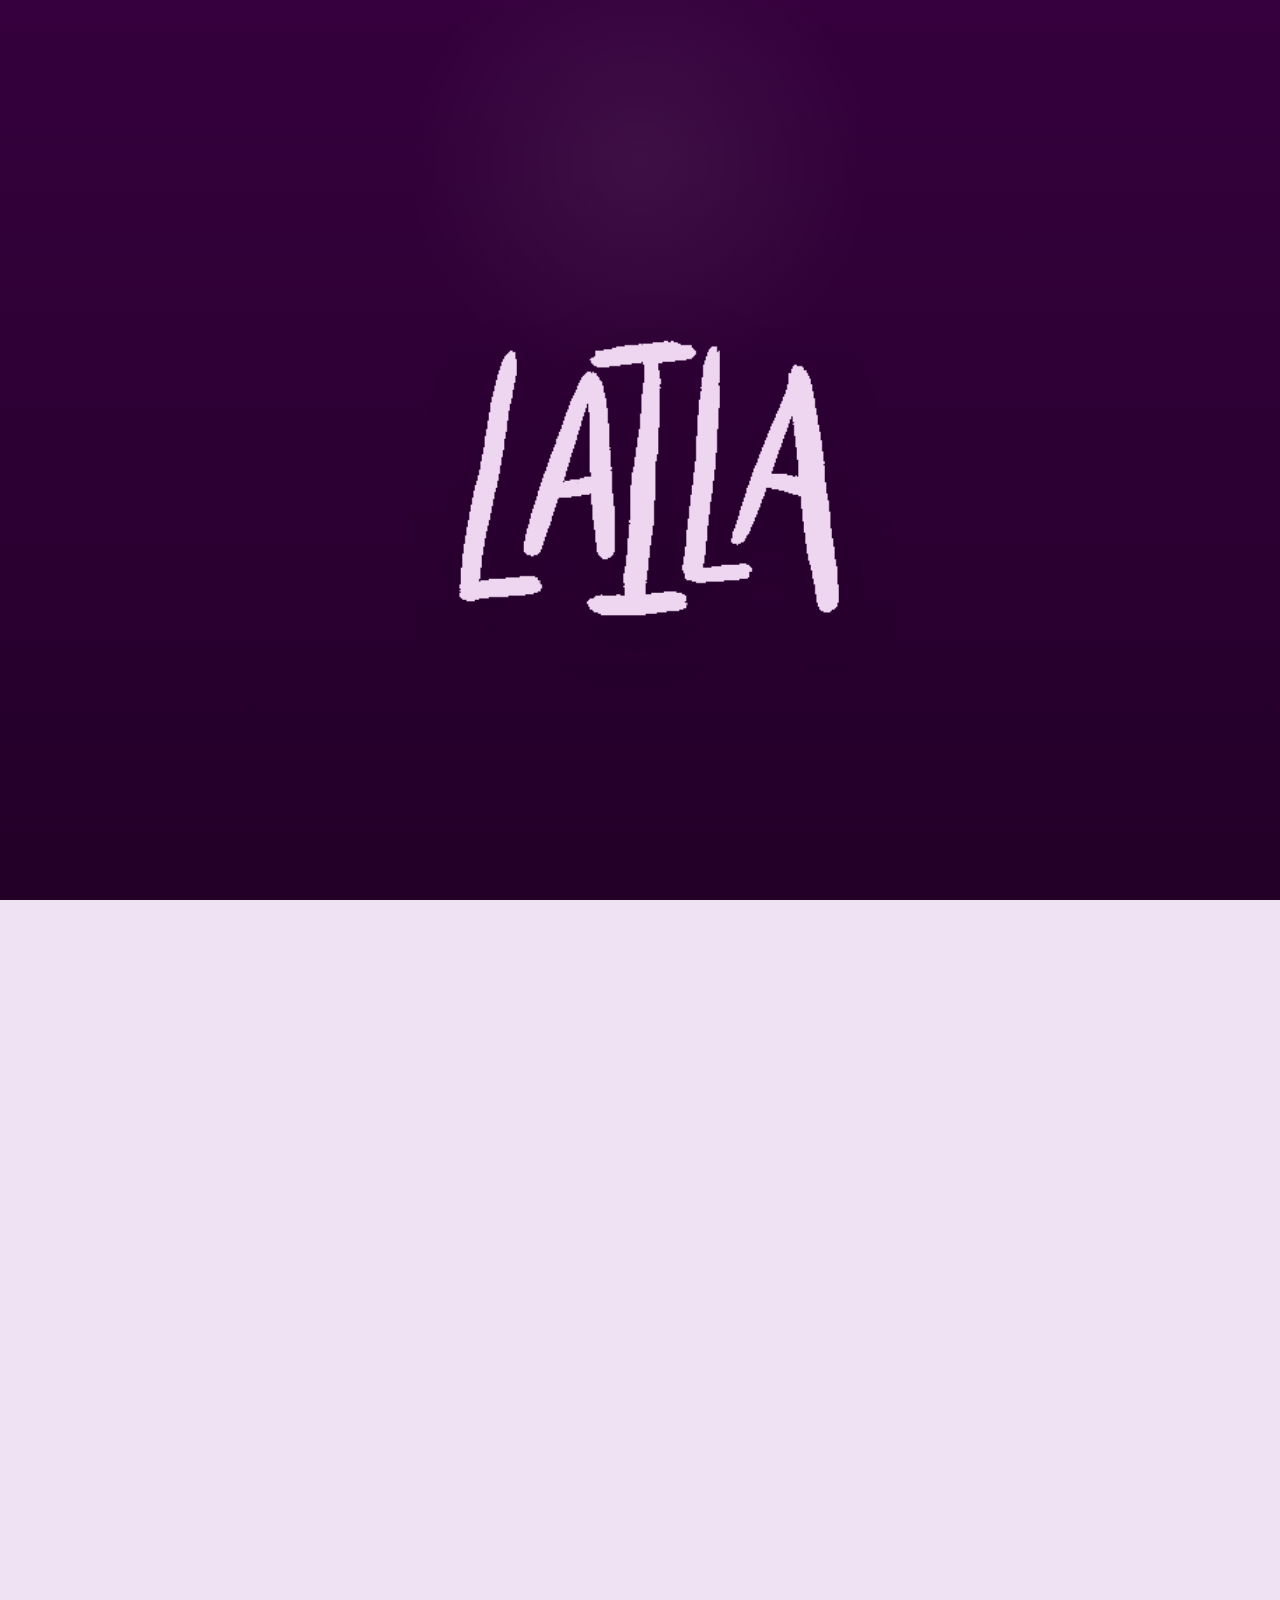
==== commit 946ea0a3: "Updates" ====
--- a/index.html
+++ b/index.html
@@ -17,24 +17,26 @@
 <body>
   <header class="site-header" id="siteHeader">
     <div class="global-brand">
-      <img
-        src="assets/mainnamedarkpurple.png"
-        alt="Laila"
-        class="global-brand-logo"
-      />
+      <a href="index.html" aria-label="Laila Monroe home">
+        <img
+          src="assets/mainnamedarkpurple.png"
+          alt="Laila"
+          class="global-brand-logo"
+        />
+      </a>
     </div>
 
     <nav class="nav nav-icons">
-  <a href="index.html" aria-label="Home">
-    <img src="assets/homeicon.png" alt="Home" class="header-icon" />
-  </a>
-  <a href="about.html" aria-label="About">
-    <img src="assets/abouticon.png" alt="About" class="header-icon" />
-  </a>
-  <a href="contact.html" aria-label="Contact">
-    <img src="assets/contact icon.png" alt="Contact" class="header-icon" />
-  </a>
-</nav>
+      <a href="index.html" aria-label="Home">
+        <img src="assets/homeicon.png" alt="Home" class="header-icon" />
+      </a>
+      <a href="about.html" aria-label="About">
+        <img src="assets/abouticon.png" alt="About" class="header-icon" />
+      </a>
+      <a href="contact.html" aria-label="Contact">
+        <img src="assets/contact icon.png" alt="Contact" class="header-icon" />
+      </a>
+    </nav>
   </header>
 
   <main id="top">
@@ -72,9 +74,10 @@
 
         <div class="phase phase-desk" id="phaseDesk">
           <div class="desk-prompt">
-  <img src="assets/star1.png" alt="" class="desk-prompt-star" />
-  <p>select a folder to check out my work</p>
-</div>
+            <img src="assets/star1.png" alt="" class="desk-prompt-star" />
+            <p>select a folder to check out my work</p>
+          </div>
+
           <div class="scene-window">
             <div class="scene-track" id="sceneTrack">
               <img
@@ -83,16 +86,15 @@
                 class="scene-image"
               />
 
-              <!-- monitor desktop folders -->
               <div class="monitor-desktop" aria-label="Project folders">
                 <a class="desktop-folder folder-ncpa" href="projects/project-1.html" data-slide="left">
                   <img src="assets/foldericon.png" alt="" class="folder-icon" />
-                  <span>NCPA</span>
+                  <span>NPCA</span>
                 </a>
 
                 <a class="desktop-folder folder-poppi" href="projects/project-2.html" data-slide="left">
                   <img src="assets/foldericon.png" alt="" class="folder-icon" />
-                  <span>Poppi</span>
+                  <span>poppi</span>
                 </a>
 
                 <a class="desktop-folder folder-other" href="projects/projects.html" data-slide="left">
--- a/styles.css
+++ b/styles.css
@@ -1362,8 +1362,6 @@
   content: "";
   position: absolute;
   inset: 0;
-  background:
-    linear-gradient(180deg, rgba(131, 35, 108, 0.14) 0%, rgba(255, 214, 233, 0.16) 40%, rgba(255, 245, 251, 0.78) 100%);
   z-index: 1;
 }
 
@@ -1490,6 +1488,12 @@
   height: 100%;
   display: block;
   object-fit: cover;
+}
+
+.gallery-bus-stop img {
+  min-height: 560px;
+  object-fit: cover;
+  object-position: center;
 }
 
 .gallery-wide img {
@@ -1593,6 +1597,103 @@
   .poppi-meta-card,
   .poppi-page .strategy-card {
     padding: 1.4rem;
+  }
+}
+
+/* =========================
+   POPPI FLOATING SYMBOLS
+========================= */
+
+body.poppi-symbol-page {
+  background: #fff5fb;
+}
+
+.poppi-symbol-page {
+  overflow-x: hidden;
+}
+
+.poppi-symbol-page .poppi-page {
+  position: relative;
+  isolation: isolate;
+  background: linear-gradient(180deg, #ffd1e5 0%, #fff2f8 42%, #fff8fc 100%);
+}
+
+.poppi-symbol-layer {
+  position: absolute;
+  inset: 0;
+  pointer-events: none;
+  z-index: 1;
+  overflow: hidden;
+}
+
+.poppi-symbol {
+  position: absolute;
+  top: -140px;
+  width: 78px;
+  height: auto;
+  opacity: 0.14;
+  will-change: transform;
+  animation: poppiFloat linear infinite;
+  filter: drop-shadow(0 6px 12px rgba(255, 95, 162, 0.14));
+}
+
+.poppi-page .section,
+.poppi-hero,
+.poppi-intro,
+.poppi-feature,
+.poppi-gallery,
+.poppi-print-row,
+.poppi-page .strategy,
+.poppi-page .back-link {
+  position: relative;
+  z-index: 2;
+}
+
+.poppi-hero-bg {
+  position: absolute;
+  inset: 0;
+  z-index: 0;
+}
+
+.poppi-hero::before {
+  z-index: 1;
+}
+
+.poppi-hero .hero-content,
+.poppi-corner-logo {
+  position: relative;
+  z-index: 2;
+}
+
+@keyframes poppiFloat {
+  0% {
+    transform: translateY(-140px) translateX(0) rotate(0deg);
+  }
+  25% {
+    transform: translateY(25vh) translateX(24px) rotate(70deg);
+  }
+  50% {
+    transform: translateY(50vh) translateX(-22px) rotate(145deg);
+  }
+  75% {
+    transform: translateY(75vh) translateX(20px) rotate(220deg);
+  }
+  100% {
+    transform: translateY(110vh) translateX(-14px) rotate(300deg);
+  }
+}
+
+@media (max-width: 760px) {
+  .poppi-symbol {
+    width: 54px;
+    opacity: 0.1;
+  }
+}
+
+@media (prefers-reduced-motion: reduce) {
+  .poppi-symbol {
+    animation: none;
+    opacity: 0.06;
   }
 }
 
@@ -2324,6 +2425,111 @@
 
   .contact-portrait {
     width: min(285px, 78vw);
+  }
+}
+
+/* =========================
+   NPCA FALLING LEAVES
+========================= */
+
+body.npca-page {
+  background: var(--project-bg);
+}
+
+.npca-page {
+  overflow-x: hidden;
+}
+
+.npca-page .project-page {
+  position: relative;
+  background: var(--project-bg);
+  isolation: isolate;
+}
+
+.leaf-fall-layer {
+  position: absolute;
+  inset: 0;
+  pointer-events: none;
+  z-index: 1;
+  overflow: hidden;
+}
+
+.leaf-fall {
+  position: absolute;
+  top: -140px;
+  width: 72px;
+  height: auto;
+  opacity: 0.16;
+  will-change: transform;
+  animation: leafDrift linear infinite;
+  filter: drop-shadow(0 4px 10px rgba(0, 0, 0, 0.16));
+}
+
+.project-hero,
+.project-intro,
+.full-image,
+.text-block,
+.campaign-grid-custom,
+.strategy,
+.split-showcase,
+.takeaway-showcase,
+.back-link {
+  position: relative;
+  z-index: 2;
+}
+
+.project-hero-bg {
+  position: absolute;
+  inset: 0;
+  width: 100%;
+  height: 100%;
+  object-fit: cover;
+  z-index: 0;
+}
+
+.project-hero::after {
+  content: "";
+  position: absolute;
+  inset: 0;
+  background: linear-gradient(rgba(3, 5, 4, 0.35), rgba(3, 5, 4, 0.72));
+  z-index: 1;
+}
+
+.hero-content,
+.hero-corner-logo {
+  position: relative;
+  z-index: 2;
+}
+
+@keyframes leafDrift {
+  0% {
+    transform: translateY(-140px) translateX(0) rotate(0deg);
+  }
+  25% {
+    transform: translateY(25vh) translateX(28px) rotate(80deg);
+  }
+  50% {
+    transform: translateY(50vh) translateX(-24px) rotate(160deg);
+  }
+  75% {
+    transform: translateY(75vh) translateX(18px) rotate(240deg);
+  }
+  100% {
+    transform: translateY(110vh) translateX(-12px) rotate(320deg);
+  }
+}
+
+@media (max-width: 760px) {
+  .leaf-fall {
+    width: 52px;
+    opacity: 0.12;
+  }
+}
+
+@media (prefers-reduced-motion: reduce) {
+  .leaf-fall {
+    animation: none;
+    opacity: 0.08;
   }
 }
 
@@ -3015,7 +3221,7 @@
   position: absolute;
   inset: 0;
   background:
-    linear-gradient(180deg, rgba(20, 42, 29, 0.28) 0%, rgba(28, 65, 43, 0.18) 38%, rgba(237, 247, 239, 0.82) 100%);
+  
   z-index: 1;
 }
 
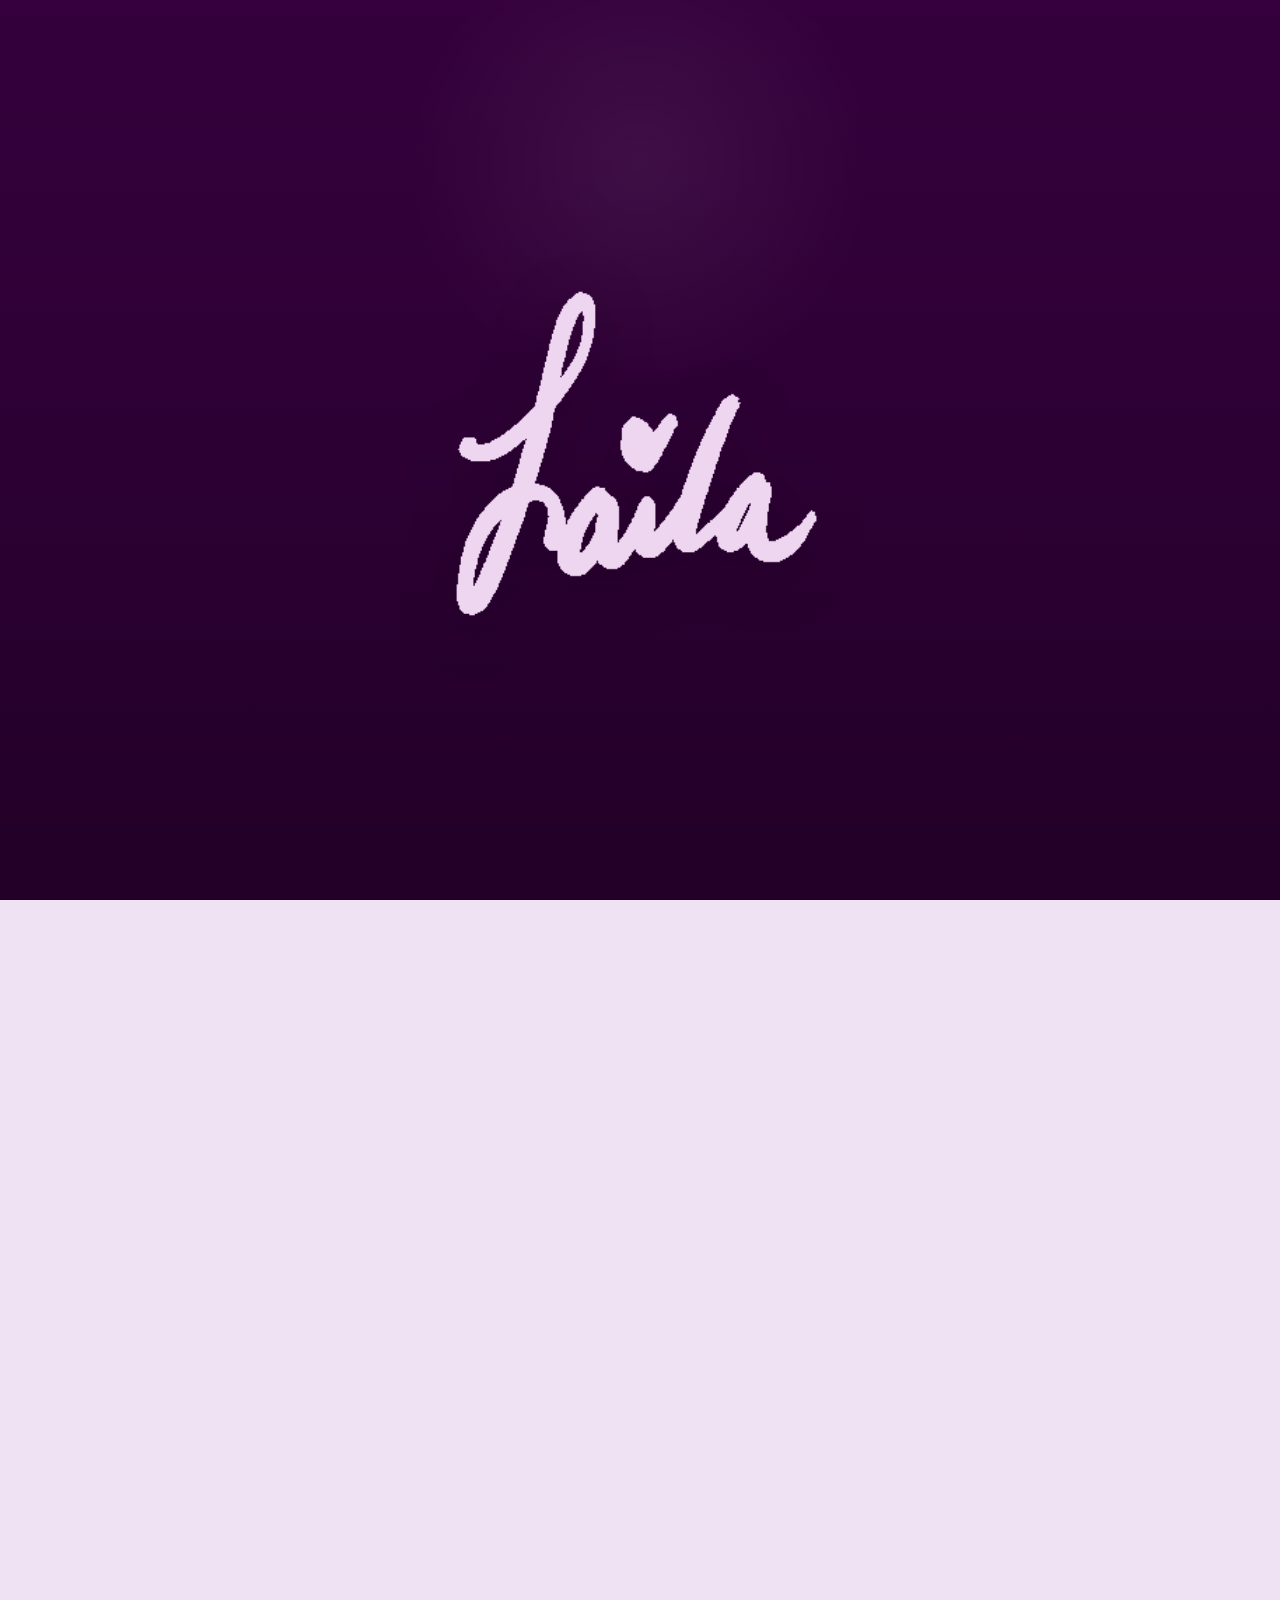
==== commit 919b056b: "Portfolio Showcase Updates need to work on mobile confi. still" ====
--- a/index.html
+++ b/index.html
@@ -5,6 +5,12 @@
   <meta name="viewport" content="width=device-width, initial-scale=1.0" />
   <title>Laila Monroe Portfolio</title>
 
+  <meta name="theme-color" content="#3a003f" />
+  <meta name="apple-mobile-web-app-capable" content="yes" />
+  <meta name="apple-mobile-web-app-status-bar-style" content="black-translucent" />
+  <link rel="manifest" href="manifest.webmanifest" />
+  <link rel="icon" type="image/png" href="assets/namepurple.png" />
+  <link rel="apple-touch-icon" href="assets/namepurple.png" />
   <link rel="preconnect" href="https://fonts.googleapis.com" />
   <link rel="preconnect" href="https://fonts.gstatic.com" crossorigin />
   <link
@@ -12,9 +18,9 @@
     rel="stylesheet"
   />
 
-  <link rel="stylesheet" href="styles.css" />
+  <link rel="stylesheet" href="styles.css?v=4" />
 </head>
-<body>
+<body class="home-page">
   <header class="site-header" id="siteHeader">
     <div class="global-brand">
       <a href="index.html" aria-label="Laila Monroe home">
@@ -134,5 +140,6 @@
   </div>
 
   <script src="script.js"></script>
+  <script src="pwa.js"></script>
 </body>
-</html>+</html>
--- a/styles.css
+++ b/styles.css
@@ -5,6 +5,7 @@
 }
 
 :root {
+  --viewport-height: 100vh;
   --bg-dark-1: #35003d;
   --bg-dark-2: #220027;
   --bg-light-1: #efe3f3;
@@ -29,6 +30,12 @@
   scroll-behavior: smooth;
 }
 
+@supports (height: 100dvh) {
+  :root {
+    --viewport-height: 100dvh;
+  }
+}
+
 body {
   font-family: "Inter", sans-serif;
   background: var(--bg-light-1);
@@ -37,6 +44,10 @@
   animation: pageSlideIn 0.45s ease;
 }
 
+body:not(.home-page) {
+  animation: none;
+}
+
 @keyframes pageSlideIn {
   from {
     opacity: 0;
@@ -94,18 +105,35 @@
 .site-header {
   position: fixed;
   inset: 0 0 auto 0;
-  z-index: 100;
+  z-index: 1000;
   padding: 22px 30px;
   display: flex;
   justify-content: space-between;
   align-items: center;
+  opacity: 1;
+  transform: translateY(0);
+  pointer-events: auto;
+  transition: opacity 0.25s ease, transform 0.25s ease;
+}
+
+body:not(.home-page) .site-header {
+  position: fixed !important;
+  inset: 0 0 auto 0 !important;
+  background: transparent !important;
+  border: 0 !important;
+  backdrop-filter: none !important;
+  transform: none !important;
+  opacity: 1 !important;
+  pointer-events: auto !important;
+}
+
+body.home-page .site-header {
   opacity: 0;
   transform: translateY(-12px);
   pointer-events: none;
-  transition: opacity 0.25s ease, transform 0.25s ease;
-}
-
-body.show-header .site-header {
+}
+
+body.home-page.show-header .site-header {
   opacity: 1;
   transform: translateY(0);
   pointer-events: auto;
@@ -148,7 +176,7 @@
 .sequence-sticky {
   position: sticky;
   top: 0;
-  height: 100vh;
+  height: var(--viewport-height);
   overflow: hidden;
 }
 
@@ -647,7 +675,7 @@
   position: relative;
   min-height: 100vh;
   padding: 120px 52px 110px 56px;
-  overflow: hidden;
+  overflow: clip;
 }
 
 .about-stars {
@@ -697,15 +725,17 @@
   z-index: 1;
   min-height: calc(100vh - 180px);
   display: grid;
-  grid-template-columns: minmax(520px, 760px) minmax(700px, 1fr);
+  grid-template-columns: minmax(320px, 620px) minmax(460px, 920px);
   align-items: center;
-  gap: 20px;
+  justify-content: space-between;
+  gap: clamp(28px, 4vw, 64px);
 }
 
 .about-copy-panel {
-  max-width: 650px;
+  max-width: 640px;
   padding-left: 8px;
   padding-right: 24px;
+  min-width: 0;
 }
 
 .about-panel-label {
@@ -735,7 +765,7 @@
 .about-scene {
   display: flex;
   align-items: center;
-  justify-content: flex-end;
+  justify-content: center;
   width: 100%;
   padding-left: 0;
   min-width: 0;
@@ -743,13 +773,13 @@
 
 .about-scene-track {
   position: relative;
-  width: min(1900px, 160%);
-  transform: translateX(140px) scale(1.4);
-  transform-origin: center right;
+  width: min(100%, 920px);
+  max-width: 920px;
+  margin-inline: auto;
 }
 
 .about-scene-image {
-  width: 150%;
+  width: 100%;
   height: auto;
   display: block;
   user-select: none;
@@ -849,9 +879,14 @@
 ========================= */
 
 .project-site-header {
+  position: fixed !important;
+  top: 0 !important;
+  right: 0 !important;
+  left: 0 !important;
   opacity: 1;
   transform: translateY(0);
   pointer-events: auto;
+  transition: none !important;
 }
 
 .project-site-header .nav {
@@ -1363,6 +1398,14 @@
   position: absolute;
   inset: 0;
   z-index: 1;
+  background:
+    linear-gradient(
+      180deg,
+      rgba(106, 34, 84, 0) 0%,
+      rgba(106, 34, 84, 0) 54%,
+      rgba(106, 34, 84, 0.12) 74%,
+      rgba(106, 34, 84, 0.24) 100%
+    );
 }
 
 .poppi-hero .hero-content {
@@ -1985,7 +2028,7 @@
   }
 
   .about-hero {
-    grid-template-columns: minmax(260px, 380px) minmax(0, 1fr);
+    grid-template-columns: minmax(280px, 360px) minmax(420px, 1fr);
   }
 }
 
@@ -2053,7 +2096,8 @@
   }
 
   .about-scene-track {
-    width: min(900px, 100%);
+    width: min(800px, 100%);
+    max-width: 800px;
   }
 
   .project-intro,
@@ -2126,21 +2170,59 @@
 
 @media (max-width: 760px) {
   .site-header {
-    padding: 14px 16px;
-    flex-direction: column;
+    position: fixed !important;
+    inset: 0 0 auto 0 !important;
+    padding: 12px 16px;
+    flex-direction: row;
+    gap: 12px;
+    justify-content: space-between;
+    align-items: center;
+    transform: none !important;
+    opacity: 1 !important;
+    pointer-events: auto !important;
+    background: transparent !important;
+    border: 0 !important;
+    backdrop-filter: none !important;
+  }
+
+  body.home-page .site-header,
+  body.home-page.show-header .site-header,
+  body:not(.home-page) .site-header,
+  .project-site-header,
+  .poppi-site-header,
+  .city-site-header,
+  .smithsonian-site-header,
+  .blendedbond-site-header {
+    position: fixed !important;
+    inset: 0 0 auto 0 !important;
+    transform: none !important;
+    opacity: 1 !important;
+    pointer-events: auto !important;
+    transition: none !important;
+    background: transparent !important;
+    border: 0 !important;
+    backdrop-filter: none !important;
+  }
+
+  .global-brand-logo {
+    width: 112px;
+  }
+
+  .nav {
     gap: 10px;
-    justify-content: center;
-  }
-
-  .global-brand-logo {
-    width: 130px;
-  }
-
-  .nav {
-    gap: 14px;
     font-size: 0.84rem;
-    flex-wrap: wrap;
-    justify-content: center;
+    flex-wrap: nowrap;
+    justify-content: flex-end;
+    margin-left: auto;
+  }
+
+  .nav-icons {
+    gap: 10px;
+  }
+
+  .header-icon {
+    width: 28px;
+    height: 28px;
   }
 
   .scroll-sequence {
@@ -2251,7 +2333,7 @@
   .project-hero,
   .poppi-hero {
     min-height: 85vh;
-    padding: 2rem 1.2rem;
+    padding: 7rem 1.2rem 2rem;
   }
 
   .project-page .hero-subtitle,
@@ -2316,16 +2398,37 @@
 
 @media (max-width: 480px) {
   .site-header {
-    padding: 12px 12px;
+    position: fixed !important;
+    inset: 0 0 auto 0 !important;
+    padding: 10px 12px;
+    transform: none !important;
+    opacity: 1 !important;
+    pointer-events: auto !important;
+    flex-direction: row;
+    justify-content: space-between;
+    align-items: center;
+    gap: 10px;
   }
 
   .global-brand-logo {
-    width: 112px;
+    width: 96px;
   }
 
   .nav {
-    gap: 10px;
+    gap: 8px;
     font-size: 0.78rem;
+    flex-wrap: nowrap;
+    justify-content: flex-end;
+    margin-left: auto;
+  }
+
+  .nav-icons {
+    gap: 8px;
+  }
+
+  .header-icon {
+    width: 24px;
+    height: 24px;
   }
 
   .welcome-wrap {
@@ -2381,7 +2484,7 @@
   }
 
   .about-main {
-    padding: 104px 12px 94px;
+    padding: 24px 12px 94px;
   }
 
   .about-panel-label {
@@ -2399,7 +2502,7 @@
   }
 
   .contact-main {
-    padding: 108px 12px 122px;
+    padding: 24px 12px 122px;
   }
 
   .contact-page h1 {
@@ -2457,12 +2560,19 @@
 .leaf-fall {
   position: absolute;
   top: -140px;
-  width: 72px;
+  width: 92px;
   height: auto;
-  opacity: 0.16;
+  opacity: 0.42;
   will-change: transform;
   animation: leafDrift linear infinite;
-  filter: drop-shadow(0 4px 10px rgba(0, 0, 0, 0.16));
+  filter: drop-shadow(0 8px 18px rgba(0, 0, 0, 0.22));
+}
+
+@media (max-width: 760px) {
+  .leaf-fall {
+    width: 68px;
+    opacity: 0.24;
+  }
 }
 
 .project-hero,
@@ -2835,6 +2945,16 @@
 }
 
 @media (max-width: 760px) {
+  .city-preview-button-card {
+    padding: 24px;
+    min-height: auto;
+  }
+
+  .city-preview-button-action {
+    font-size: 0.76rem;
+    padding: 0.82rem 0.95rem;
+  }
+
   .city-hero {
     min-height: 76vh;
     padding: 7rem 1.2rem 2rem;
@@ -2865,6 +2985,8 @@
 
   background: linear-gradient(180deg, #f1f8fd 0%, #e8f3fd 48%, #daeafc 100%);
   color: var(--project-text);
+  position: relative;
+  overflow: hidden;
 }
 
 .smithsonian-site-header {
@@ -2880,6 +3002,75 @@
 .smithsonian-page .section {
   position: relative;
   z-index: 2;
+}
+
+.smithsonian-flower-layer {
+  position: absolute;
+  inset: 0;
+  pointer-events: none;
+  z-index: 1;
+  overflow: hidden;
+}
+
+.smithsonian-flower {
+  position: absolute;
+  width: clamp(92px, 10vw, 170px) !important;
+  max-width: none !important;
+  height: auto !important;
+  object-fit: contain !important;
+  opacity: 0.22;
+  filter: drop-shadow(0 10px 18px rgba(72, 88, 110, 0.1));
+  animation: smithsonianBloomFloat 12s ease-in-out infinite;
+}
+
+.flower-a {
+  top: 9%;
+  left: 4%;
+  animation-delay: 0s;
+}
+
+.flower-b {
+  top: 24%;
+  right: 5%;
+  width: clamp(76px, 8vw, 130px) !important;
+  animation-delay: 1.8s;
+}
+
+.flower-c {
+  top: 48%;
+  left: 6%;
+  width: clamp(100px, 11vw, 180px) !important;
+  animation-delay: 0.9s;
+}
+
+.flower-d {
+  top: 66%;
+  right: 8%;
+  width: clamp(84px, 9vw, 150px) !important;
+  animation-delay: 2.4s;
+}
+
+.flower-e {
+  bottom: 13%;
+  left: 12%;
+  width: clamp(72px, 7.5vw, 122px) !important;
+  animation-delay: 1.2s;
+}
+
+.flower-f {
+  bottom: 7%;
+  right: 12%;
+  width: clamp(110px, 12vw, 190px) !important;
+  animation-delay: 3s;
+}
+
+@keyframes smithsonianBloomFloat {
+  0%, 100% {
+    transform: translateY(0) rotate(0deg) scale(1);
+  }
+  50% {
+    transform: translateY(-10px) rotate(5deg) scale(1.04);
+  }
 }
 
 .smithsonian-page .eyebrow {
@@ -3090,6 +3281,10 @@
 }
 
 @media (max-width: 1024px) {
+  .smithsonian-flower {
+    opacity: 0.18;
+  }
+
   .smithsonian-feature,
   .smithsonian-gallery,
   .smithsonian-page .strategy .strategy-grid {
@@ -3102,6 +3297,18 @@
 }
 
 @media (max-width: 760px) {
+  .smithsonian-flower {
+    width: clamp(56px, 14vw, 96px) !important;
+    opacity: 0.15;
+  }
+
+  .flower-a { top: 12%; left: 2%; }
+  .flower-b { top: 28%; right: 2%; }
+  .flower-c { top: 52%; left: 2%; }
+  .flower-d { top: 68%; right: 3%; }
+  .flower-e { bottom: 14%; left: 4%; }
+  .flower-f { bottom: 6%; right: 5%; }
+
   .smithsonian-hero {
     min-height: 84vh;
     padding: 7rem 1.2rem 2rem;
@@ -3221,7 +3428,7 @@
   position: absolute;
   inset: 0;
   background:
-  
+    linear-gradient(180deg, rgba(20, 42, 29, 0.28) 0%, rgba(28, 65, 43, 0.18) 38%, rgba(237, 247, 239, 0.82) 100%);
   z-index: 1;
 }
 
@@ -3236,6 +3443,8 @@
 .blendedbond-top-actions {
   display: flex;
   justify-content: flex-start;
+  flex-wrap: wrap;
+  gap: 0.9rem;
   margin-bottom: 2.6rem;
 }
 
@@ -3282,6 +3491,19 @@
   margin-top: 0;
 }
 
+.blendedbond-brandmark {
+  position: absolute;
+  top: 1.2rem;
+  right: 0;
+  width: clamp(170px, 18vw, 280px);
+  max-width: 40%;
+  height: auto;
+  opacity: 0.98;
+  z-index: 3;
+  pointer-events: none;
+  filter: drop-shadow(0 10px 20px rgba(0, 0, 0, 0.12));
+}
+
 .blendedbond-summary-grid {
   display: grid;
   grid-template-columns: repeat(3, 1fr);
@@ -3303,6 +3525,51 @@
 
 .blendedbond-single-column {
   text-align: left;
+  display: grid;
+  grid-template-columns: minmax(0, 1fr) minmax(260px, 320px);
+  gap: clamp(3rem, 6vw, 7rem);
+  align-items: center;
+}
+
+.blendedbond-challenge-copy {
+  min-width: 0;
+  max-width: none;
+}
+
+.blendedbond-challenge-copy p {
+  max-width: 60ch;
+}
+
+.blendedbond-inline-download {
+  display: flex;
+  justify-content: flex-end;
+  align-items: center;
+  padding-top: 0;
+}
+
+.blendedbond-cta-btn {
+  display: inline-flex;
+  align-items: center;
+  justify-content: center;
+  min-width: 260px;
+  max-width: 320px;
+  padding: 1.1rem 1.5rem;
+  border-radius: 999px;
+  background: #23452f;
+  color: #f4fbf6 !important;
+  font-size: 0.9rem;
+  font-weight: 700;
+  letter-spacing: 0.06em;
+  text-transform: uppercase;
+  border: 1px solid rgba(255, 255, 255, 0.08);
+  box-shadow: 0 14px 30px rgba(20, 42, 29, 0.16);
+  transition: transform 0.2s ease, opacity 0.2s ease, background 0.2s ease;
+}
+
+.blendedbond-cta-btn:hover {
+  transform: translateY(-2px);
+  background: #2d5a3d;
+  opacity: 0.98;
 }
 
 .blendedbond-two-column {
@@ -3339,6 +3606,16 @@
   padding-top: 3rem;
 }
 
+.blendedbond-disclaimer {
+  padding-top: 1rem;
+}
+
+.blendedbond-disclaimer p:last-child {
+  max-width: 70ch;
+  color: var(--project-muted);
+  font-size: 0.95rem;
+}
+
 .blendedbond-page .meta-card,
 .blendedbond-page .strategy-card {
   background: var(--project-card);
@@ -3361,8 +3638,24 @@
 
 @media (max-width: 1024px) {
   .blendedbond-summary-grid,
-  .blendedbond-two-column {
+  .blendedbond-two-column,
+  .blendedbond-single-column {
     grid-template-columns: 1fr;
+  }
+
+  .blendedbond-single-column {
+    gap: 1.5rem;
+  }
+
+  .blendedbond-inline-download {
+    justify-content: flex-start;
+  }
+
+  .blendedbond-brandmark {
+    top: 1.6rem;
+    right: 0;
+    width: 170px;
+    max-width: 36%;
   }
 
   .blendedbond-page .section {
@@ -3375,8 +3668,20 @@
 }
 
 @media (max-width: 760px) {
+  .blendedbond-brandmark {
+    position: static;
+    width: 150px;
+    max-width: 100%;
+    margin-top: 1.25rem;
+    opacity: 0.98;
+  }
+
   .blendedbond-page .section {
     padding: 4rem 1.2rem;
+  }
+
+  .blendedbond-inline-download {
+    justify-content: flex-start;
   }
 
   .blendedbond-hero {
@@ -3393,6 +3698,14 @@
     padding: 0.82rem 1rem;
   }
 
+  .blendedbond-cta-btn {
+    min-width: 0;
+    width: 100%;
+    max-width: 100%;
+    font-size: 0.82rem;
+    padding: 1rem 1.1rem;
+  }
+
   .blendedbond-summary-card,
   .blendedbond-point {
     padding: 1.35rem;
@@ -3401,6 +3714,233 @@
   .blendedbond-page p {
     font-size: 0.98rem;
     line-height: 1.8;
+  }
+}
+
+/* =========================
+   BLENDED BOND DECORATIVE SYMBOLS
+========================= */
+
+.blendedbond-page {
+  position: relative;
+  overflow: hidden;
+}
+
+.blendedbond-symbol-layer {
+  position: absolute;
+  inset: 0;
+  pointer-events: none;
+  z-index: 1;
+  overflow: hidden;
+}
+
+.blendedbond-symbol-layer .blendedbond-symbol {
+  position: absolute;
+  width: unset !important;
+  max-width: none !important;
+  height: auto !important;
+  object-fit: contain !important;
+  opacity: 0.1;
+  filter: drop-shadow(0 10px 22px rgba(18, 32, 24, 0.1));
+  transform: rotate(0deg);
+}
+
+.blendedbond-symbol.symbol-soft {
+  opacity: 0.06;
+}
+
+.blendedbond-symbol.symbol-medium {
+  opacity: 0.11;
+}
+
+.blendedbond-symbol.symbol-strong {
+  opacity: 0.16;
+}
+
+.blendedbond-page .section,
+.blendedbond-hero {
+  position: relative;
+  z-index: 2;
+}
+
+/* placements */
+.symbol-1 {
+  width: 180px !important;
+  top: 8%;
+  left: -1.5%;
+  transform: rotate(-6deg);
+}
+
+.symbol-2 {
+  width: 155px !important;
+  top: 12%;
+  right: 4%;
+  transform: rotate(7deg);
+}
+
+.symbol-3 {
+  width: 210px !important;
+  top: 28%;
+  left: -2%;
+  transform: rotate(3deg);
+}
+
+.symbol-4 {
+  width: 150px !important;
+  top: 34%;
+  right: -1%;
+  transform: rotate(-8deg);
+}
+
+.symbol-5 {
+  width: 190px !important;
+  top: 52%;
+  left: 4%;
+  transform: rotate(5deg);
+}
+
+.symbol-6 {
+  width: 130px !important;
+  top: 50%;
+  right: 16%;
+  transform: rotate(-2deg);
+}
+
+.symbol-7 {
+  width: 150px !important;
+  top: 67%;
+  left: -1%;
+  transform: rotate(8deg);
+}
+
+.symbol-8 {
+  width: 135px !important;
+  top: 76%;
+  right: 8%;
+  transform: rotate(-7deg);
+}
+
+.symbol-9 {
+  width: 170px !important;
+  top: 86%;
+  left: 18%;
+  transform: rotate(4deg);
+}
+
+/* slightly stronger on hover is NOT needed
+   keep them quiet and decorative */
+
+/* tablet */
+@media (max-width: 1024px) {
+  .symbol-1 {
+    width: 140px !important;
+    top: 8%;
+    left: -2%;
+  }
+
+  .symbol-2 {
+    width: 124px !important;
+    top: 14%;
+    right: 2%;
+  }
+
+  .symbol-3 {
+    width: 162px !important;
+    top: 30%;
+    left: -3%;
+  }
+
+  .symbol-4 {
+    width: 114px !important;
+    top: 36%;
+    right: -1%;
+  }
+
+  .symbol-5 {
+    width: 148px !important;
+    top: 54%;
+    left: 1%;
+  }
+
+  .symbol-6 {
+    width: 98px !important;
+    top: 52%;
+    right: 14%;
+  }
+
+  .symbol-7 {
+    width: 112px !important;
+    top: 68%;
+    left: -2%;
+  }
+
+  .symbol-8 {
+    width: 102px !important;
+    top: 77%;
+    right: 5%;
+  }
+
+  .symbol-9 {
+    width: 128px !important;
+    top: 87%;
+    left: 14%;
+  }
+}
+
+/* mobile */
+@media (max-width: 760px) {
+  .symbol-1 {
+    width: 94px !important;
+    top: 9%;
+    left: -4%;
+  }
+
+  .symbol-2 {
+    width: 80px !important;
+    top: 15%;
+    right: -2%;
+  }
+
+  .symbol-3 {
+    width: 108px !important;
+    top: 31%;
+    left: -6%;
+  }
+
+  .symbol-4 {
+    width: 72px !important;
+    top: 37%;
+    right: -4%;
+  }
+
+  .symbol-5 {
+    width: 96px !important;
+    top: 55%;
+    left: -2%;
+  }
+
+  .symbol-6 {
+    width: 64px !important;
+    top: 54%;
+    right: 11%;
+  }
+
+  .symbol-7 {
+    width: 72px !important;
+    top: 71%;
+    left: -2%;
+  }
+
+  .symbol-8 {
+    width: 62px !important;
+    top: 79%;
+    right: 3%;
+  }
+
+  .symbol-9 {
+    width: 86px !important;
+    top: 88%;
+    left: 10%;
   }
 }
 
@@ -3439,4 +3979,50 @@
   line-height: 1.7;
   color: #c8c0b6;
   max-width: 32ch;
-}+}
+
+.city-preview-button-card {
+  min-height: 320px;
+  padding: 32px;
+  display: flex;
+  flex-direction: column;
+  justify-content: center;
+  gap: 14px;
+}
+
+.city-preview-button-title {
+  font-family: "Cormorant Garamond", serif;
+  font-size: clamp(2rem, 3vw, 3rem);
+  line-height: 0.95;
+  color: #f8f5ef;
+  margin: 0;
+}
+
+.city-preview-button-text {
+  font-size: 1rem;
+  line-height: 1.7;
+  color: #c8c0b6;
+  max-width: 30ch;
+}
+
+.city-preview-button-action {
+  display: inline-flex;
+  align-items: center;
+  justify-content: center;
+  width: fit-content;
+  padding: 0.9rem 1.15rem;
+  border-radius: 999px;
+  background: rgba(255, 255, 255, 0.1);
+  color: #f8f5ef;
+  font-size: 0.82rem;
+  font-weight: 600;
+  letter-spacing: 0.05em;
+  text-transform: uppercase;
+  transition: transform 0.2s ease, background 0.2s ease, opacity 0.2s ease;
+}
+
+.city-preview-button-action:hover {
+  transform: translateY(-2px);
+  background: rgba(255, 255, 255, 0.16);
+  opacity: 0.98;
+}
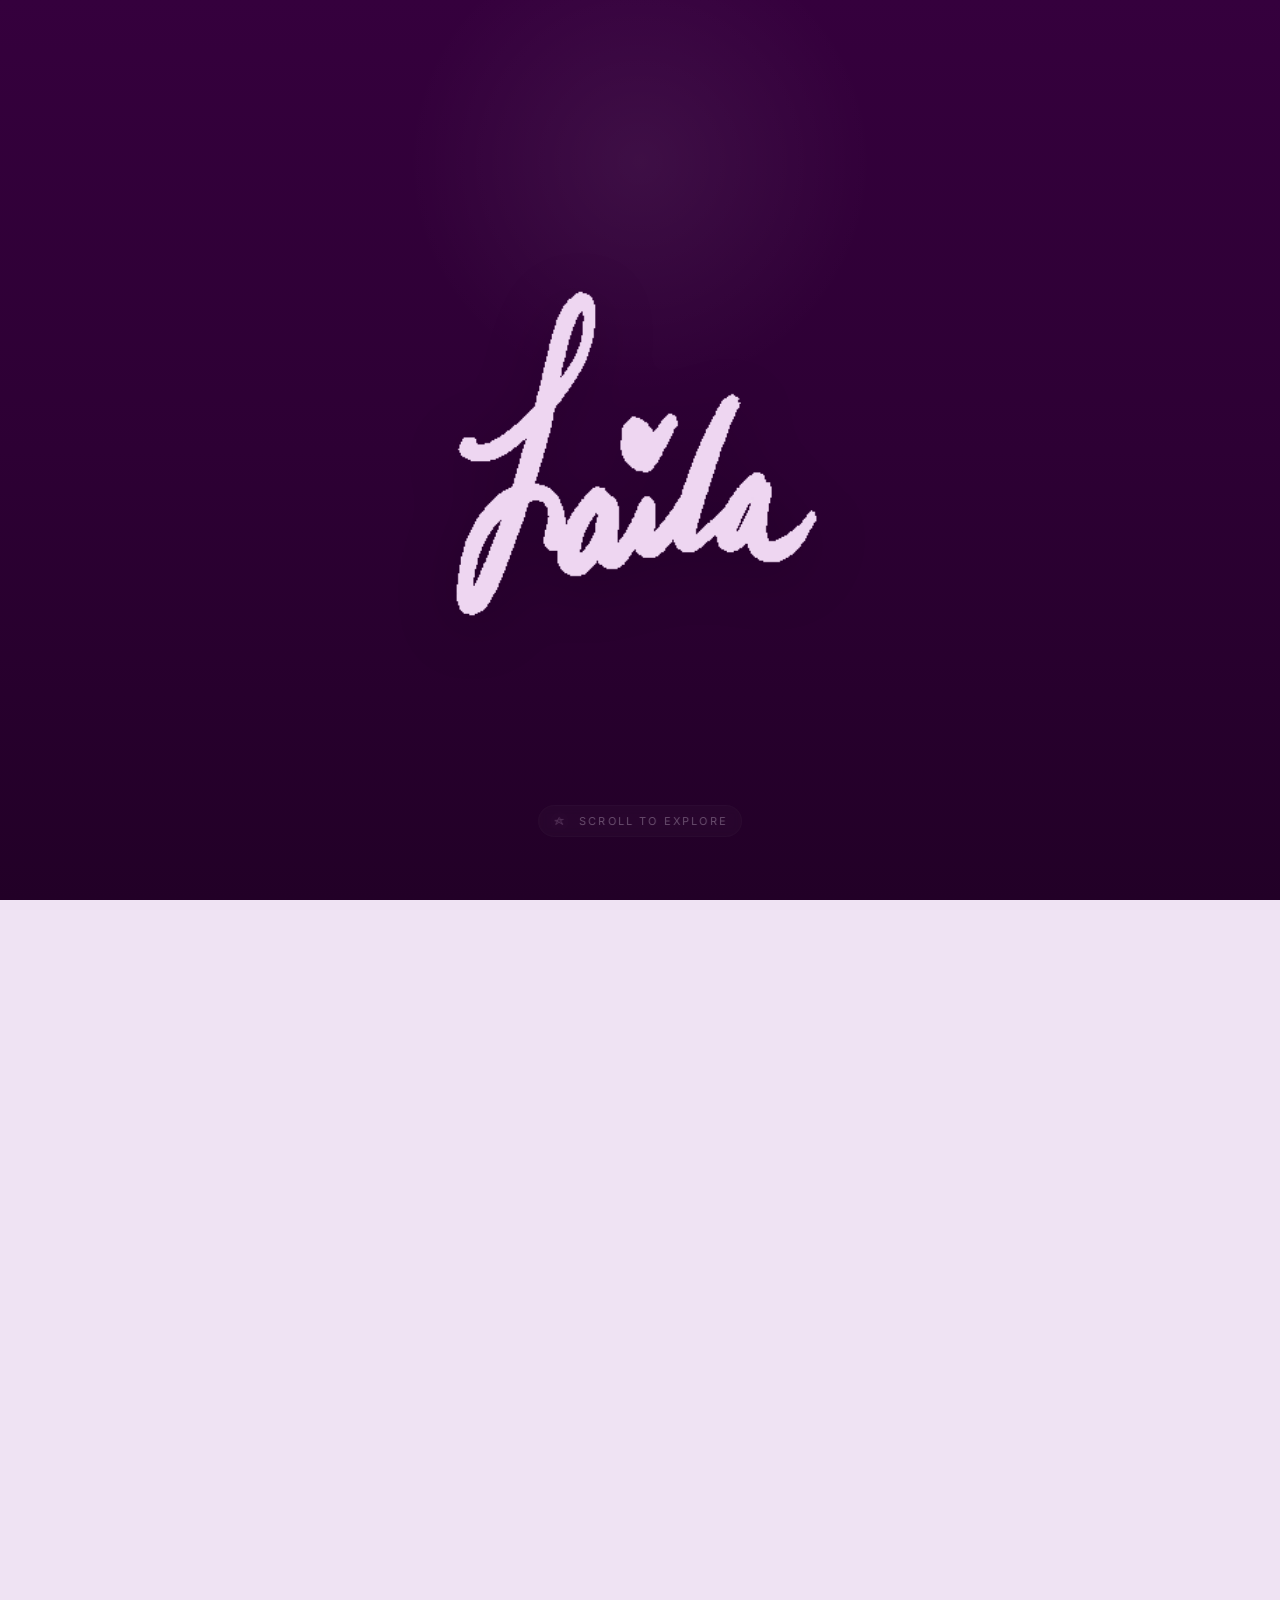
==== commit cc25d2fa: "Mobile Changes" ====
--- a/index.html
+++ b/index.html
@@ -56,6 +56,11 @@
             <img src="assets/name1.png" alt="Laila" class="cycle-logo active" />
             <img src="assets/name2.png" alt="Laila" class="cycle-logo" />
             <img src="assets/name3.png" alt="Laila" class="cycle-logo" />
+          </div>
+
+          <div class="intro-scroll-prompt" aria-hidden="true">
+            <img src="assets/pinkstar.png" alt="" class="intro-scroll-prompt-star" />
+            <p>scroll to explore</p>
           </div>
         </div>
 
--- a/styles.css
+++ b/styles.css
@@ -6,6 +6,7 @@
 
 :root {
   --viewport-height: 100vh;
+  --page-header-gap: 24px;
   --bg-dark-1: #35003d;
   --bg-dark-2: #220027;
   --bg-light-1: #efe3f3;
@@ -119,6 +120,8 @@
 body:not(.home-page) .site-header {
   position: fixed !important;
   inset: 0 0 auto 0 !important;
+  width: 100% !important;
+  margin: 0 !important;
   background: transparent !important;
   border: 0 !important;
   backdrop-filter: none !important;
@@ -214,6 +217,40 @@
   display: flex;
   align-items: center;
   justify-content: center;
+}
+
+.intro-scroll-prompt {
+  position: absolute;
+  left: 50%;
+  bottom: clamp(36px, 7vh, 68px);
+  transform: translateX(-50%);
+  z-index: 5;
+  display: inline-flex;
+  align-items: center;
+  gap: 0.7rem;
+  padding: 0.45rem 0.8rem;
+  border-radius: 999px;
+  background: rgba(255, 255, 255, 0.06);
+  border: 1px solid rgba(255, 255, 255, 0.05);
+  backdrop-filter: blur(4px);
+  opacity: 0.38;
+  pointer-events: none;
+}
+
+.intro-scroll-prompt p {
+  margin: 0;
+  color: rgba(243, 231, 247, 0.88);
+  font-size: 0.68rem;
+  letter-spacing: 0.2em;
+  text-transform: uppercase;
+}
+
+.intro-scroll-prompt-star {
+  width: 16px;
+  height: 16px;
+  object-fit: contain;
+  opacity: 0.68;
+  filter: drop-shadow(0 0 8px rgba(255, 255, 255, 0.16));
 }
 
 .logo-cycle-wrap {
@@ -674,7 +711,7 @@
 .about-main {
   position: relative;
   min-height: 100vh;
-  padding: 120px 52px 110px 56px;
+  padding: calc(120px + var(--page-header-gap)) 52px 110px 56px;
   overflow: clip;
 }
 
@@ -764,11 +801,34 @@
 
 .about-scene {
   display: flex;
+  flex-direction: column;
   align-items: center;
   justify-content: center;
   width: 100%;
   padding-left: 0;
   min-width: 0;
+}
+
+.about-scene-prompt {
+  display: inline-flex;
+  align-items: center;
+  gap: 0.7rem;
+  margin-bottom: 1rem;
+  color: #5d4765;
+  font-size: 0.76rem;
+  letter-spacing: 0.12em;
+  text-transform: uppercase;
+}
+
+.about-scene-prompt p {
+  margin: 0;
+  color: inherit;
+}
+
+.about-scene-prompt-star {
+  width: 20px;
+  height: 20px;
+  object-fit: contain;
 }
 
 .about-scene-track {
@@ -801,6 +861,7 @@
   transform: none;
   padding: 0;
   -webkit-tap-highlight-color: transparent;
+  touch-action: manipulation;
 }
 
 .frame-hotspot:hover,
@@ -984,7 +1045,7 @@
   min-height: 100vh;
   display: flex;
   align-items: flex-end;
-  padding: 3rem 2rem;
+  padding: calc(3rem + var(--page-header-gap)) 2rem 3rem;
   overflow: hidden;
 }
 
@@ -1168,13 +1229,105 @@
 }
 
 @media (max-width: 1024px) {
+  .project-hero,
+  .poppi-hero,
+  .city-hero,
+  .smithsonian-hero,
+  .blendedbond-hero {
+    min-height: auto;
+    padding: 8.5rem 1.8rem 3rem;
+    align-items: flex-start;
+  }
+
+  .project-hero .hero-content,
+  .poppi-hero .hero-content,
+  .city-hero .hero-content,
+  .smithsonian-hero .hero-content,
+  .blendedbond-hero .hero-content {
+    width: min(100%, 38rem);
+    margin: 0;
+    padding-bottom: 0;
+    text-align: left;
+  }
+
+  .project-hero .project-label,
+  .poppi-hero .project-label,
+  .city-hero .project-label,
+  .smithsonian-hero .project-label,
+  .blendedbond-hero .project-label {
+    max-width: 26rem;
+    margin-bottom: 0.9rem;
+  }
+
+  .project-hero .hero-subtitle,
+  .poppi-hero .hero-subtitle,
+  .city-hero .hero-subtitle,
+  .smithsonian-hero .hero-subtitle,
+  .blendedbond-hero .hero-subtitle,
+  .poppi-hero .hero-copy,
+  .smithsonian-hero .hero-copy {
+    max-width: 32rem;
+    font-size: 1rem;
+    line-height: 1.65;
+  }
+
+  .project-page h1 {
+    font-size: clamp(3.2rem, 10vw, 5.2rem);
+    line-height: 0.92;
+    max-width: 9ch;
+  }
+
+  .hero-corner-logo {
+    top: 8.5rem;
+    right: 1.8rem;
+    width: clamp(92px, 15vw, 130px) !important;
+    height: auto !important;
+    max-width: 24vw;
+    opacity: 0.92;
+  }
+
+  .poppi-corner-logo {
+    top: 8.2rem;
+    right: 1.8rem;
+    bottom: auto;
+    width: clamp(104px, 18vw, 168px) !important;
+    height: auto !important;
+  }
+
+  .smithsonian-corner-logo {
+    top: 8.4rem !important;
+    right: 1.8rem !important;
+    bottom: auto !important;
+    width: clamp(84px, 13vw, 118px) !important;
+  }
+
   .campaign-grid-custom {
     grid-template-columns: 1fr;
     width: min(100%, 900px);
   }
+
   .takeaway-showcase {
-  grid-template-columns: 1fr;
-}
+    grid-template-columns: 1fr;
+    gap: 1.5rem;
+    align-items: start;
+  }
+
+  .takeaway-image {
+    order: 2;
+    width: min(100%, 420px);
+    justify-self: start;
+  }
+
+  .takeaway-text {
+    order: 1;
+    width: 100%;
+    max-width: 42rem;
+  }
+
+  .takeaway-image img {
+    width: 100%;
+    min-height: auto;
+  }
 
   .campaign-col {
     gap: 18px;
@@ -1190,9 +1343,91 @@
 }
 
 @media (max-width: 760px) {
+  .project-hero,
+  .poppi-hero,
+  .city-hero,
+  .smithsonian-hero,
+  .blendedbond-hero {
+    min-height: auto;
+    padding: 7.4rem 1.2rem 2.2rem;
+    align-items: flex-start;
+  }
+
+  .project-hero .hero-content,
+  .poppi-hero .hero-content,
+  .city-hero .hero-content,
+  .smithsonian-hero .hero-content,
+  .blendedbond-hero .hero-content {
+    width: min(100%, 21rem);
+    max-width: calc(100% - 110px);
+    margin: 0;
+    padding-bottom: 0;
+    text-align: left;
+  }
+
+  .project-hero .project-label,
+  .poppi-hero .project-label,
+  .city-hero .project-label,
+  .smithsonian-hero .project-label,
+  .blendedbond-hero .project-label {
+    max-width: 17rem;
+    font-size: 0.72rem;
+    letter-spacing: 0.15em;
+    margin-bottom: 0.8rem;
+  }
+
+  .project-page h1 {
+    font-size: clamp(2.9rem, 13vw, 4.1rem);
+    max-width: 8ch;
+  }
+
+  .project-hero .hero-subtitle,
+  .poppi-hero .hero-subtitle,
+  .city-hero .hero-subtitle,
+  .smithsonian-hero .hero-subtitle,
+  .blendedbond-hero .hero-subtitle,
+  .poppi-hero .hero-copy,
+  .smithsonian-hero .hero-copy {
+    max-width: 18rem;
+    font-size: 0.98rem;
+    line-height: 1.6;
+  }
+
+  .hero-corner-logo {
+    top: 7.5rem;
+    right: 1rem;
+    width: 88px !important;
+    max-width: 88px;
+  }
+
+  .poppi-corner-logo {
+    top: 7.4rem;
+    right: 1rem;
+    width: 106px !important;
+  }
+
+  .smithsonian-corner-logo {
+    top: 7.5rem !important;
+    right: 1rem !important;
+    bottom: auto !important;
+    width: 78px !important;
+  }
+
   .campaign-grid-custom {
     width: 100%;
     gap: 18px;
+  }
+
+  .takeaway-showcase {
+    gap: 1.25rem;
+  }
+
+  .takeaway-image {
+    width: min(100%, 320px);
+  }
+
+  .takeaway-text {
+    max-width: 100%;
   }
 }
 
@@ -1745,6 +1980,8 @@
 ========================= */
 
 .more-projects-header {
+  position: fixed !important;
+  inset: 0 0 auto 0 !important;
   opacity: 1;
   transform: translateY(0);
   pointer-events: auto;
@@ -1758,7 +1995,7 @@
     radial-gradient(circle at 20% 12%, rgba(255, 255, 255, 0.35), transparent 20%),
     linear-gradient(180deg, var(--bg-light-1) 0%, var(--bg-light-2) 100%);
   color: var(--text-dark);
-  padding: 120px 32px 140px;
+  padding: calc(120px + var(--page-header-gap)) 32px 140px;
 }
 
 .more-projects-hero {
@@ -1933,7 +2170,7 @@
   position: relative;
   height: 100vh;
   overflow: hidden;
-  padding: 110px 40px 95px;
+  padding: calc(110px + var(--page-header-gap)) 40px 95px;
 }
 
 .contact-hero {
@@ -2067,7 +2304,7 @@
   }
 
   .about-main {
-    padding: 110px 32px 100px;
+    padding: calc(110px + var(--page-header-gap)) 32px 100px;
   }
 
   .about-star {
@@ -2078,6 +2315,14 @@
     grid-template-columns: 1fr;
     gap: 28px;
     min-height: auto;
+  }
+
+  .about-scene {
+    order: 1;
+  }
+
+  .about-copy-panel {
+    order: 2;
   }
 
   .about-copy-panel {
@@ -2129,13 +2374,17 @@
   }
 
   .contact-main {
-    padding: 110px 28px 130px;
+    height: auto;
+    min-height: 100vh;
+    overflow: visible;
+    padding: calc(110px + var(--page-header-gap)) 28px 130px;
   }
 
   .contact-hero {
     grid-template-columns: 1fr;
     gap: 30px;
     min-height: auto;
+    height: auto;
   }
 
   .contact-copy {
@@ -2157,10 +2406,13 @@
 
   .contact-visual {
     order: 1;
+    justify-content: center;
   }
 
   .contact-portrait-wrap {
     width: min(560px, 100%);
+    transform: none;
+    margin: 0 auto;
   }
 
   .contact-portrait {
@@ -2172,29 +2424,39 @@
   .site-header {
     position: fixed !important;
     inset: 0 0 auto 0 !important;
-    padding: 12px 16px;
+    padding: calc(env(safe-area-inset-top, 0px) + 30px) 16px 12px;
     flex-direction: row;
     gap: 12px;
     justify-content: space-between;
     align-items: center;
-    transform: none !important;
-    opacity: 1 !important;
-    pointer-events: auto !important;
     background: transparent !important;
     border: 0 !important;
     backdrop-filter: none !important;
   }
 
-  body.home-page .site-header,
+  body.home-page .site-header {
+    transform: translateY(-12px) !important;
+    opacity: 0 !important;
+    pointer-events: none !important;
+    transition: opacity 0.25s ease, transform 0.25s ease !important;
+  }
+
   body.home-page.show-header .site-header,
   body:not(.home-page) .site-header,
   .project-site-header,
   .poppi-site-header,
   .city-site-header,
   .smithsonian-site-header,
-  .blendedbond-site-header {
+  .blendedbond-site-header,
+  .more-projects-header {
     position: fixed !important;
     inset: 0 0 auto 0 !important;
+    top: 0 !important;
+    right: 0 !important;
+    left: 0 !important;
+    width: 100% !important;
+    margin: 0 !important;
+    z-index: 3000 !important;
     transform: none !important;
     opacity: 1 !important;
     pointer-events: auto !important;
@@ -2225,8 +2487,29 @@
     height: 28px;
   }
 
+  .desk-prompt {
+    top: 19%;
+  }
+
   .scroll-sequence {
     height: 330vh;
+  }
+
+  .intro-scroll-prompt {
+    bottom: 34px;
+    gap: 0.55rem;
+    padding: 0.38rem 0.62rem;
+    opacity: 0.34;
+  }
+
+  .intro-scroll-prompt p {
+    font-size: 0.58rem;
+    letter-spacing: 0.18em;
+  }
+
+  .intro-scroll-prompt-star {
+    width: 14px;
+    height: 14px;
   }
 
   .eyebrow {
@@ -2251,7 +2534,7 @@
   .monitor-desktop {
     width: 36%;
     height: 25%;
-    top: 57.4%;
+    top: 75%;
     padding-top: 8%;
   }
 
@@ -2293,11 +2576,36 @@
   }
 
   .about-main {
-    padding: 108px 16px 100px;
+    padding: calc(160px + var(--page-header-gap)) 16px 100px;
+  }
+
+  .about-hero {
+    grid-template-columns: 1fr;
+    align-items: start;
+    gap: 28px;
+  }
+
+  .about-copy-panel {
+    padding-left: 0;
+    padding-right: 0;
+    max-width: none;
+  }
+
+  .about-scene-prompt {
+    margin-bottom: 0.85rem;
+    font-size: 0.68rem;
+    gap: 0.55rem;
+    align-self: flex-start;
+  }
+
+  .about-scene-prompt-star {
+    width: 18px;
+    height: 18px;
   }
 
   .about-panel-title {
     font-size: clamp(2.5rem, 11vw, 4rem);
+    line-height: 0.98;
   }
 
   .about-panel-text {
@@ -2319,12 +2627,12 @@
   .about-star-c { bottom: 18%; left: 10%; }
   .about-star-d { bottom: 10%; right: 8%; }
 
-  .frame-one { left: 16%; top: 18%; width: 13%; height: 24%; }
-  .frame-two { left: 32%; top: 15%; width: 13%; height: 24%; }
-  .frame-three { left: 50%; top: 22%; width: 13%; height: 24%; }
-  .frame-four { left: 30%; top: 54%; width: 13%; height: 24%; }
-  .frame-five { left: 49%; top: 61%; width: 13%; height: 24%; }
-  .frame-six { left: 71%; top: 36%; width: 13%; height: 24%; }
+  .frame-one { left: 13%; top: 16%; width: 18%; height: 30%; }
+  .frame-two { left: 31%; top: 13%; width: 18%; height: 30%; }
+  .frame-three { left: 50%; top: 20%; width: 19%; height: 28%; }
+  .frame-four { left: 29%; top: 53%; width: 16%; height: 26%; }
+  .frame-five { left: 49%; top: 59%; width: 19%; height: 24%; }
+  .frame-six { left: 70%; top: 34%; width: 19%; height: 22%; }
 
   .project-page .section {
     padding: 3.5rem 1.2rem;
@@ -2352,7 +2660,7 @@
   }
 
   .more-projects-page {
-    padding: 118px 16px 140px;
+    padding: calc(118px + var(--page-header-gap)) 16px 140px;
   }
 
   .more-projects-intro {
@@ -2370,7 +2678,10 @@
   }
 
   .contact-main {
-    padding: 118px 16px 130px;
+    height: auto;
+    min-height: 100vh;
+    overflow: visible;
+    padding: calc(118px + var(--page-header-gap)) 16px 130px;
   }
 
   .contact-page h1 {
@@ -2400,18 +2711,52 @@
   .site-header {
     position: fixed !important;
     inset: 0 0 auto 0 !important;
-    padding: 10px 12px;
-    transform: none !important;
-    opacity: 1 !important;
-    pointer-events: auto !important;
+    padding: calc(env(safe-area-inset-top, 0px) + 28px) 12px 10px;
     flex-direction: row;
     justify-content: space-between;
     align-items: center;
     gap: 10px;
   }
 
+  body.home-page .site-header {
+    transform: translateY(-12px) !important;
+    opacity: 0 !important;
+    pointer-events: none !important;
+  }
+
+  body.home-page.show-header .site-header {
+    transform: none !important;
+    opacity: 1 !important;
+    pointer-events: auto !important;
+  }
+
+  body:not(.home-page) .site-header,
+  .project-site-header,
+  .poppi-site-header,
+  .city-site-header,
+  .smithsonian-site-header,
+  .blendedbond-site-header,
+  .more-projects-header {
+    position: fixed !important;
+    inset: 0 0 auto 0 !important;
+    top: 0 !important;
+    right: 0 !important;
+    left: 0 !important;
+    width: 100% !important;
+    margin: 0 !important;
+    z-index: 3000 !important;
+    transform: none !important;
+    opacity: 1 !important;
+    pointer-events: auto !important;
+    transition: none !important;
+  }
+
   .global-brand-logo {
     width: 96px;
+  }
+
+  .desk-prompt {
+    top: 21%;
   }
 
   .nav {
@@ -2435,6 +2780,15 @@
     padding: 18px;
   }
 
+  .intro-scroll-prompt {
+    bottom: 28px;
+    padding: 0.34rem 0.54rem;
+  }
+
+  .intro-scroll-prompt p {
+    font-size: 0.54rem;
+  }
+
   .eyebrow {
     font-size: 0.58rem;
     margin-bottom: 10px;
@@ -2452,7 +2806,7 @@
   .monitor-desktop {
     width: 37%;
     height: 26%;
-    top: 57.8%;
+    top: 66%;
     padding-top: 9%;
   }
 
@@ -2484,7 +2838,7 @@
   }
 
   .about-main {
-    padding: 24px 12px 94px;
+    padding: 150px 12px 94px;
   }
 
   .about-panel-label {
@@ -2492,7 +2846,8 @@
   }
 
   .about-panel-title {
-    font-size: clamp(2rem, 11vw, 3rem);
+    font-size: clamp(1.8rem, 10vw, 2.75rem);
+    line-height: 1;
     margin-bottom: 14px;
   }
 
@@ -2501,8 +2856,40 @@
     line-height: 1.6;
   }
 
+  .about-hero {
+    gap: 22px;
+  }
+
+  .about-scene-track {
+    width: min(100%, 360px);
+  }
+
+  .frame-one { left: 12%; top: 15%; width: 19%; height: 31%; }
+  .frame-two { left: 30%; top: 12%; width: 19%; height: 31%; }
+  .frame-three { left: 50%; top: 19%; width: 20%; height: 29%; }
+  .frame-four { left: 29%; top: 53%; width: 17%; height: 27%; }
+  .frame-five { left: 49%; top: 59%; width: 20%; height: 25%; }
+  .frame-six { left: 70%; top: 33%; width: 20%; height: 23%; }
+
   .contact-main {
-    padding: 24px 12px 122px;
+    height: auto;
+    min-height: 100vh;
+    overflow-y: auto;
+    overflow-x: hidden;
+    padding: calc(118px + var(--page-header-gap)) 12px 122px;
+  }
+
+  .contact-page {
+    height: auto;
+    min-height: 100vh;
+    overflow-y: auto;
+    overflow-x: hidden;
+  }
+
+  .contact-hero {
+    height: auto;
+    min-height: auto;
+    gap: 20px;
   }
 
   .contact-page h1 {
@@ -2528,6 +2915,7 @@
 
   .contact-portrait {
     width: min(285px, 78vw);
+    margin: 0 auto;
   }
 }
 
@@ -4026,3 +4414,318 @@
   background: rgba(255, 255, 255, 0.16);
   opacity: 0.98;
 }
+
+@media (max-width: 1024px) {
+  .project-hero,
+  .poppi-hero,
+  .city-hero,
+  .smithsonian-hero,
+  .blendedbond-hero {
+    min-height: auto !important;
+    padding: 8.5rem 1.8rem 3rem !important;
+    align-items: flex-start !important;
+  }
+
+  .project-hero .hero-content,
+  .poppi-hero .hero-content,
+  .city-hero .hero-content,
+  .smithsonian-hero .hero-content,
+  .blendedbond-hero .hero-content,
+  .city-hero-content,
+  .blendedbond-hero-content {
+    width: min(100%, 38rem) !important;
+    margin: 0 !important;
+    padding-bottom: 0 !important;
+    text-align: left !important;
+  }
+
+  .project-hero .project-label,
+  .poppi-hero .project-label,
+  .city-hero .project-label,
+  .smithsonian-hero .project-label,
+  .blendedbond-hero .project-label {
+    max-width: 26rem !important;
+    margin-bottom: 0.9rem !important;
+  }
+
+  .project-page h1 {
+    font-size: clamp(3.2rem, 10vw, 5.2rem) !important;
+    line-height: 0.92 !important;
+    max-width: 9ch !important;
+  }
+
+  .project-hero .hero-subtitle,
+  .poppi-hero .hero-subtitle,
+  .city-hero .hero-subtitle,
+  .smithsonian-hero .hero-subtitle,
+  .blendedbond-hero .hero-subtitle,
+  .poppi-hero .hero-copy,
+  .smithsonian-hero .hero-copy {
+    max-width: 32rem !important;
+    font-size: 1rem !important;
+    line-height: 1.65 !important;
+  }
+
+  .hero-corner-logo {
+    top: 8.5rem !important;
+    right: 1.8rem !important;
+    bottom: auto !important;
+    width: clamp(92px, 15vw, 130px) !important;
+    height: auto !important;
+    max-width: 24vw !important;
+    opacity: 0.92 !important;
+  }
+
+  .poppi-corner-logo {
+    top: 8.2rem !important;
+    right: 1.8rem !important;
+    bottom: auto !important;
+    width: clamp(104px, 18vw, 168px) !important;
+    height: auto !important;
+  }
+
+  .smithsonian-corner-logo {
+    top: 8.4rem !important;
+    right: 1.8rem !important;
+    bottom: auto !important;
+    width: clamp(84px, 13vw, 118px) !important;
+  }
+
+  .blendedbond-brandmark {
+    position: static !important;
+    width: 150px !important;
+    max-width: 100% !important;
+    margin-top: 1.25rem !important;
+    opacity: 0.98 !important;
+  }
+}
+
+@media (max-width: 760px) {
+  .project-hero,
+  .poppi-hero,
+  .city-hero,
+  .smithsonian-hero,
+  .blendedbond-hero {
+    min-height: auto !important;
+    padding: 7.4rem 1.2rem 2.2rem !important;
+    align-items: flex-start !important;
+  }
+
+  .project-hero .hero-content,
+  .poppi-hero .hero-content,
+  .city-hero .hero-content,
+  .smithsonian-hero .hero-content,
+  .blendedbond-hero .hero-content,
+  .city-hero-content,
+  .blendedbond-hero-content {
+    width: min(100%, 21rem) !important;
+    max-width: calc(100% - 110px) !important;
+    margin: 0 !important;
+    padding-bottom: 0 !important;
+    text-align: left !important;
+  }
+
+  .project-hero .project-label,
+  .poppi-hero .project-label,
+  .city-hero .project-label,
+  .smithsonian-hero .project-label,
+  .blendedbond-hero .project-label {
+    max-width: 17rem !important;
+    font-size: 0.72rem !important;
+    letter-spacing: 0.15em !important;
+    margin-bottom: 0.8rem !important;
+  }
+
+  .project-page h1 {
+    font-size: clamp(2.9rem, 13vw, 4.1rem) !important;
+    max-width: 8ch !important;
+  }
+
+  .project-hero .hero-subtitle,
+  .poppi-hero .hero-subtitle,
+  .city-hero .hero-subtitle,
+  .smithsonian-hero .hero-subtitle,
+  .blendedbond-hero .hero-subtitle,
+  .poppi-hero .hero-copy,
+  .smithsonian-hero .hero-copy {
+    max-width: 18rem !important;
+    font-size: 0.98rem !important;
+    line-height: 1.6 !important;
+  }
+
+  .hero-corner-logo {
+    top: 7.5rem !important;
+    right: 1rem !important;
+    bottom: auto !important;
+    width: 88px !important;
+    max-width: 88px !important;
+  }
+
+  .poppi-corner-logo {
+    top: 7.4rem !important;
+    right: 1rem !important;
+    width: 106px !important;
+  }
+
+  .smithsonian-corner-logo {
+    top: 7.5rem !important;
+    right: 1rem !important;
+    bottom: auto !important;
+    width: 78px !important;
+  }
+
+  .blendedbond-brandmark {
+    width: 136px !important;
+    margin-top: 1rem !important;
+  }
+}
+
+@media (max-width: 1024px) {
+  .npca-page .hero-content,
+  .poppi-symbol-page .hero-content,
+  .blendedbond-page .blendedbond-hero-content {
+    width: min(100%, 42rem) !important;
+    max-width: 42rem !important;
+  }
+
+  .npca-page .hero-summary-row,
+  .poppi-symbol-page .hero-summary-row,
+  .blendedbond-page .hero-summary-row {
+    display: grid;
+    grid-template-columns: minmax(0, 1fr) auto;
+    align-items: center;
+    gap: 1.1rem;
+  }
+
+  .npca-page .hero-text-block,
+  .poppi-symbol-page .hero-text-block,
+  .blendedbond-page .hero-text-block {
+    min-width: 0;
+  }
+
+  .npca-page .hero-corner-logo,
+  .poppi-symbol-page .hero-corner-logo,
+  .blendedbond-page .blendedbond-brandmark {
+    position: static !important;
+    top: auto !important;
+    right: auto !important;
+    bottom: auto !important;
+    left: auto !important;
+    margin: 0 !important;
+    align-self: center;
+  }
+
+  .npca-page .hero-corner-logo {
+    width: 118px !important;
+    max-width: 118px !important;
+  }
+
+  .poppi-symbol-page .poppi-corner-logo {
+    width: 136px !important;
+    max-width: 136px !important;
+  }
+
+  .blendedbond-page .blendedbond-brandmark {
+    width: 150px !important;
+    max-width: 150px !important;
+  }
+}
+
+@media (min-width: 1025px) {
+  .npca-page .hero-summary-row,
+  .poppi-symbol-page .hero-summary-row,
+  .blendedbond-page .hero-summary-row {
+    display: block;
+  }
+
+  .npca-page .hero-text-block,
+  .poppi-symbol-page .hero-text-block,
+  .blendedbond-page .hero-text-block {
+    max-width: none;
+  }
+
+  .npca-page .hero-corner-logo,
+  .poppi-symbol-page .hero-corner-logo,
+  .blendedbond-page .blendedbond-brandmark {
+    position: absolute !important;
+    margin: 0 !important;
+  }
+
+  .npca-page .hero-corner-logo {
+    top: 5% !important;
+    right: 15% !important;
+  }
+}
+
+@media (max-width: 1024px) {
+  .poppi-hero-bg {
+    object-position: 24% center;
+  }
+
+  .gallery-bus-stop img {
+    object-position: 38% center;
+  }
+}
+
+@media (max-width: 760px) {
+  .npca-page .hero-content,
+  .poppi-symbol-page .hero-content,
+  .blendedbond-page .blendedbond-hero-content {
+    width: min(100%, 25rem) !important;
+    max-width: 25rem !important;
+  }
+
+  .npca-page .hero-summary-row,
+  .poppi-symbol-page .hero-summary-row,
+  .blendedbond-page .hero-summary-row {
+    gap: 0.9rem;
+  }
+
+  .npca-page .hero-corner-logo {
+    width: 92px !important;
+    max-width: 92px !important;
+  }
+
+  .poppi-symbol-page .poppi-corner-logo {
+    width: 104px !important;
+    max-width: 104px !important;
+  }
+
+  .blendedbond-page .blendedbond-brandmark {
+    width: 112px !important;
+    max-width: 112px !important;
+  }
+
+  .takeaway-showcase {
+    display: grid !important;
+    grid-template-columns: 1fr !important;
+    gap: 1.25rem !important;
+    align-items: start !important;
+  }
+
+  .takeaway-text {
+    order: 1 !important;
+    width: 100% !important;
+    max-width: 100% !important;
+  }
+
+  .takeaway-image {
+    order: 2 !important;
+    width: min(100%, 320px) !important;
+    justify-self: start !important;
+  }
+
+  .takeaway-image img {
+    width: 100% !important;
+    min-height: auto !important;
+    display: block !important;
+  }
+
+  .poppi-hero-bg {
+    object-position: 18% center !important;
+  }
+
+  .gallery-bus-stop img {
+    object-position: 32% center !important;
+  }
+}
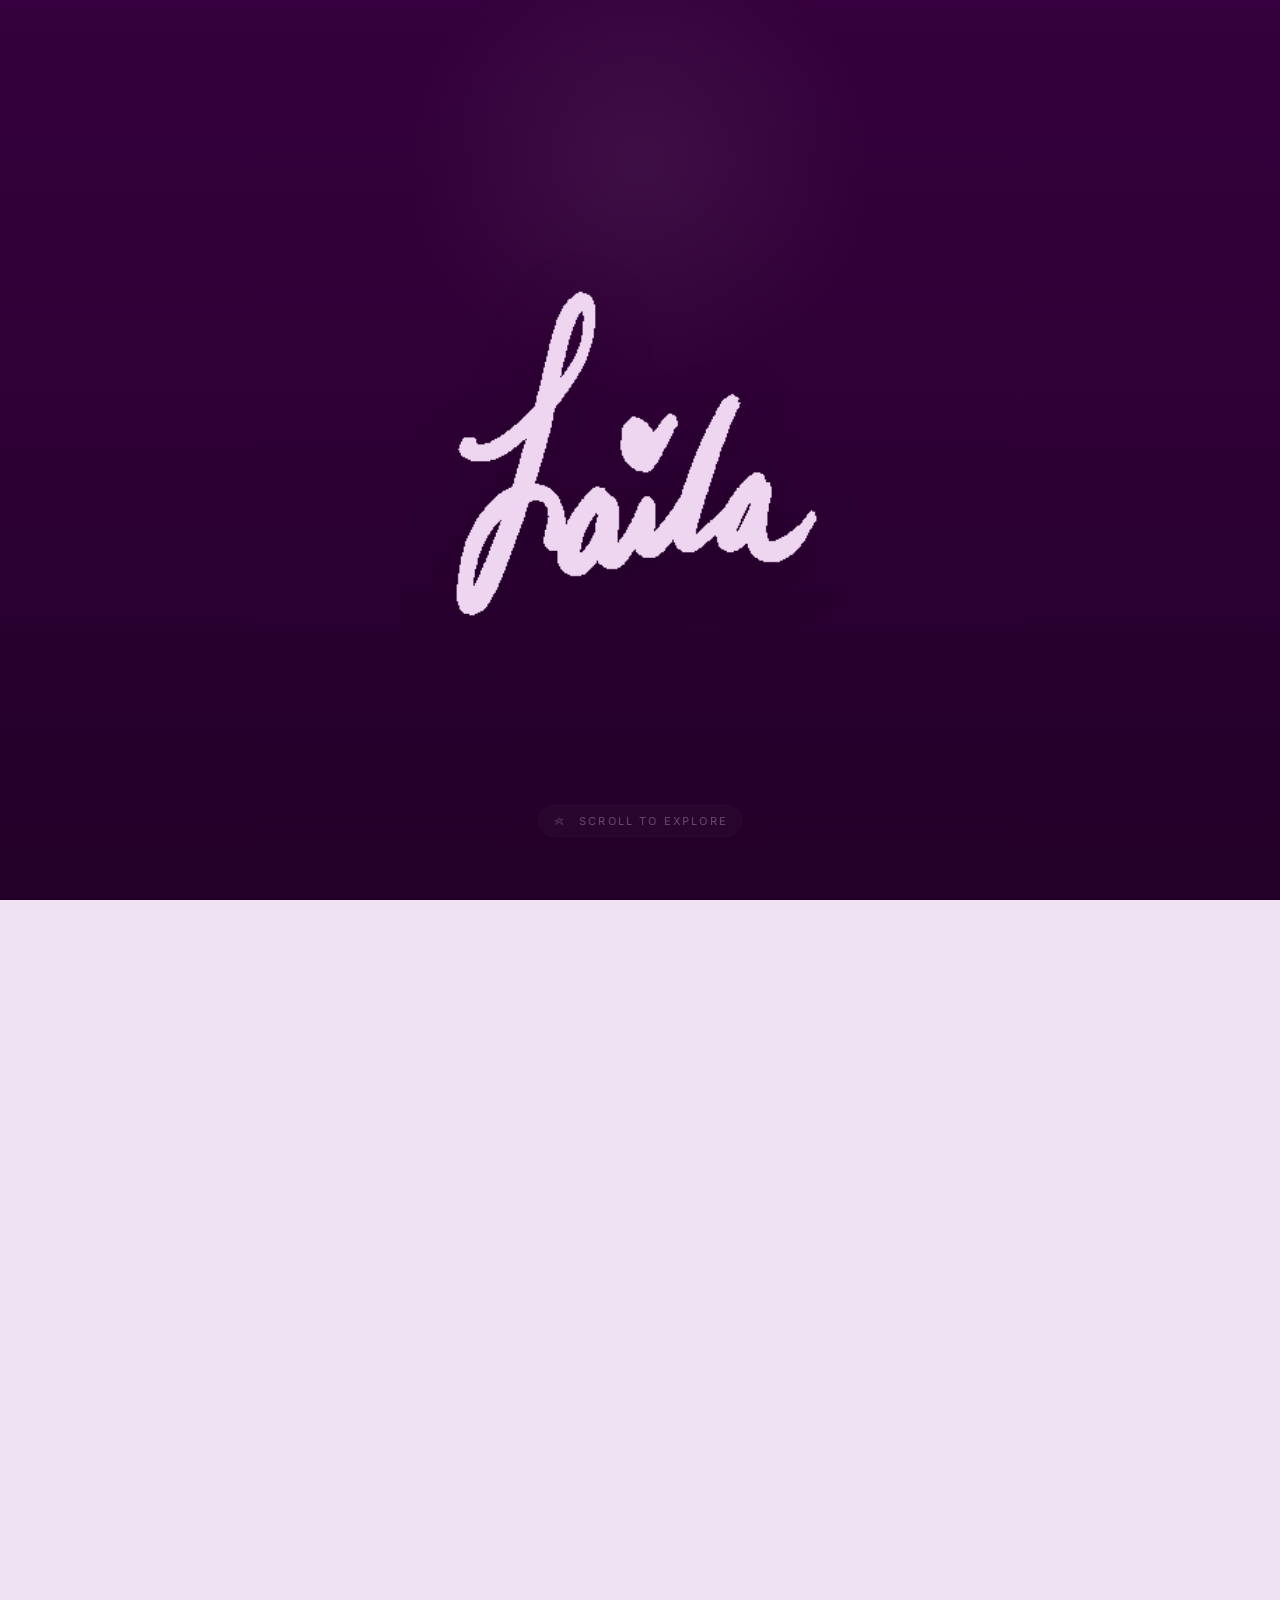
==== commit 2249a71a: "bug fixes" ====
--- a/index.html
+++ b/index.html
@@ -18,7 +18,7 @@
     rel="stylesheet"
   />
 
-  <link rel="stylesheet" href="styles.css?v=4" />
+  <link rel="stylesheet" href="styles.css?v=8" />
 </head>
 <body class="home-page">
   <header class="site-header" id="siteHeader">
@@ -144,7 +144,7 @@
     </div>
   </div>
 
-  <script src="script.js"></script>
-  <script src="pwa.js"></script>
+  <script src="script.js?v=3"></script>
+  <script src="pwa.js?v=5"></script>
 </body>
 </html>
--- a/styles.css
+++ b/styles.css
@@ -6,7 +6,10 @@
 
 :root {
   --viewport-height: 100vh;
-  --page-header-gap: 24px;
+  --page-header-gap: 34px;
+  --site-header-height: 84px;
+  --site-header-height-mobile: 72px;
+  --site-header-height-mobile-tight: 66px;
   --bg-dark-1: #35003d;
   --bg-dark-2: #220027;
   --bg-light-1: #efe3f3;
@@ -49,6 +52,10 @@
   animation: none;
 }
 
+body.mobile-performance-mode {
+  animation: none;
+}
+
 @keyframes pageSlideIn {
   from {
     opacity: 0;
@@ -108,9 +115,12 @@
   inset: 0 0 auto 0;
   z-index: 1000;
   padding: 22px 30px;
+  min-height: var(--site-header-height);
   display: flex;
   justify-content: space-between;
   align-items: center;
+  overflow: visible;
+  isolation: isolate;
   opacity: 1;
   transform: translateY(0);
   pointer-events: auto;
@@ -130,6 +140,24 @@
   pointer-events: auto !important;
 }
 
+body:not(.home-page) .site-header::after {
+  content: none !important;
+}
+
+body.about-page .site-header,
+body.contact-page .site-header,
+.more-projects-header {
+  --header-fill: transparent;
+}
+
+.project-site-header,
+.poppi-site-header,
+.city-site-header,
+.smithsonian-site-header,
+.blendedbond-site-header {
+  --header-fill: transparent;
+}
+
 body.home-page .site-header {
   opacity: 0;
   transform: translateY(-12px);
@@ -187,6 +215,7 @@
   position: absolute;
   inset: 0;
   transition: opacity 0.18s linear;
+  will-change: opacity;
 }
 
 .bg-dark {
@@ -208,6 +237,57 @@
 .phase {
   position: absolute;
   inset: 0;
+  will-change: opacity, transform;
+}
+
+body.mobile-performance-mode .scroll-sequence {
+  height: 300vh;
+}
+
+body.mobile-performance-mode .bg-dark {
+  background: linear-gradient(180deg, var(--bg-dark-1) 0%, #2d0034 50%, var(--bg-dark-2) 100%);
+}
+
+body.mobile-performance-mode .bg-light {
+  background: linear-gradient(180deg, var(--bg-light-1) 0%, var(--bg-light-2) 100%);
+}
+
+body.mobile-performance-mode .bg-layer,
+body.mobile-performance-mode .phase,
+body.mobile-performance-mode .welcome-wrap,
+body.mobile-performance-mode .scene-track {
+  will-change: auto;
+}
+
+body.mobile-performance-mode .intro-scroll-prompt {
+  backdrop-filter: none;
+}
+
+body.mobile-performance-mode .intro-scroll-prompt-star,
+body.mobile-performance-mode .folder-icon {
+  filter: none;
+}
+
+body.mobile-performance-mode .desktop-folder,
+body.mobile-performance-mode .dock-btn,
+body.mobile-performance-mode .popout-social-link {
+  transition: none;
+}
+
+body.mobile-performance-mode .cursor,
+body.mobile-performance-mode .star {
+  animation: none;
+}
+
+body.mobile-performance-mode .star {
+  filter: none;
+  will-change: auto;
+}
+
+body.mobile-performance-mode .star-5,
+body.mobile-performance-mode .star-6,
+body.mobile-performance-mode .star-7 {
+  display: none;
 }
 
 /* Phase 1 */
@@ -372,6 +452,7 @@
   z-index: 2;
   color: var(--text-dark);
   transform: translateY(-120px);
+  will-change: opacity, transform;
 }
 
 .eyebrow {
@@ -1858,7 +1939,7 @@
 @media (max-width: 760px) {
   .poppi-hero {
     min-height: 82vh;
-    padding: 7rem 1.2rem 2rem;
+    padding: calc(7rem + var(--page-header-gap)) 1.2rem 2rem;
   }
 
   .poppi-hero .project-label,
@@ -2421,10 +2502,15 @@
 }
 
 @media (max-width: 760px) {
+  :root {
+    --page-header-gap: 84px;
+  }
+
   .site-header {
     position: fixed !important;
     inset: 0 0 auto 0 !important;
     padding: calc(env(safe-area-inset-top, 0px) + 30px) 16px 12px;
+    min-height: var(--site-header-height-mobile);
     flex-direction: row;
     gap: 12px;
     justify-content: space-between;
@@ -2441,7 +2527,12 @@
     transition: opacity 0.25s ease, transform 0.25s ease !important;
   }
 
-  body.home-page.show-header .site-header,
+  body.home-page.show-header .site-header {
+    background: transparent !important;
+    border: 0 !important;
+    backdrop-filter: none !important;
+  }
+
   body:not(.home-page) .site-header,
   .project-site-header,
   .poppi-site-header,
@@ -2457,6 +2548,8 @@
     width: 100% !important;
     margin: 0 !important;
     z-index: 3000 !important;
+    min-height: var(--site-header-height-mobile) !important;
+    padding: calc(env(safe-area-inset-top, 0px) + 14px) 16px 8px !important;
     transform: none !important;
     opacity: 1 !important;
     pointer-events: auto !important;
@@ -2488,7 +2581,7 @@
   }
 
   .desk-prompt {
-    top: 19%;
+    top: 29% !important;
   }
 
   .scroll-sequence {
@@ -2641,7 +2734,7 @@
   .project-hero,
   .poppi-hero {
     min-height: 85vh;
-    padding: 7rem 1.2rem 2rem;
+    padding: calc(7rem + var(--page-header-gap)) 1.2rem 2rem;
   }
 
   .project-page .hero-subtitle,
@@ -2707,11 +2800,48 @@
   }
 }
 
+@media (max-width: 760px), (hover: none) and (pointer: coarse) {
+  html {
+    scroll-behavior: auto;
+  }
+
+  body,
+  body.page-slide-out-left,
+  body.page-slide-out-right {
+    animation: none !important;
+  }
+
+  .twinkle-star {
+    animation: none !important;
+    filter: none !important;
+  }
+
+  .leaf-fall,
+  .poppi-symbol,
+  .smithsonian-flower {
+    filter: none !important;
+  }
+
+  .file-card,
+  .contact-card,
+  .desktop-folder,
+  .popout-social-link,
+  .popout-note,
+  .dock-btn {
+    transition: none !important;
+  }
+}
+
 @media (max-width: 480px) {
+  :root {
+    --page-header-gap: 94px;
+  }
+
   .site-header {
     position: fixed !important;
     inset: 0 0 auto 0 !important;
     padding: calc(env(safe-area-inset-top, 0px) + 28px) 12px 10px;
+    min-height: var(--site-header-height-mobile-tight);
     flex-direction: row;
     justify-content: space-between;
     align-items: center;
@@ -2745,10 +2875,15 @@
     width: 100% !important;
     margin: 0 !important;
     z-index: 3000 !important;
+    min-height: var(--site-header-height-mobile-tight) !important;
+    padding: calc(env(safe-area-inset-top, 0px) + 12px) 12px 6px !important;
     transform: none !important;
     opacity: 1 !important;
     pointer-events: auto !important;
     transition: none !important;
+    background: transparent !important;
+    border: 0 !important;
+    backdrop-filter: none !important;
   }
 
   .global-brand-logo {
@@ -2756,7 +2891,7 @@
   }
 
   .desk-prompt {
-    top: 21%;
+    top: 31% !important;
   }
 
   .nav {
@@ -2838,7 +2973,7 @@
   }
 
   .about-main {
-    padding: 150px 12px 94px;
+    padding: calc(138px + var(--page-header-gap)) 12px 94px;
   }
 
   .about-panel-label {
@@ -3345,7 +3480,7 @@
 
   .city-hero {
     min-height: 76vh;
-    padding: 7rem 1.2rem 2rem;
+    padding: calc(7rem + var(--page-header-gap)) 1.2rem 2rem;
   }
 
   .city-page .section {
@@ -3699,7 +3834,7 @@
 
   .smithsonian-hero {
     min-height: 84vh;
-    padding: 7rem 1.2rem 2rem;
+    padding: calc(7rem + var(--page-header-gap)) 1.2rem 2rem;
   }
 
   .smithsonian-corner-logo {
@@ -4074,7 +4209,7 @@
 
   .blendedbond-hero {
     min-height: 72vh;
-    padding: 7rem 1.2rem 2rem;
+    padding: calc(7rem + var(--page-header-gap)) 1.2rem 2rem;
   }
 
   .blendedbond-top-actions {
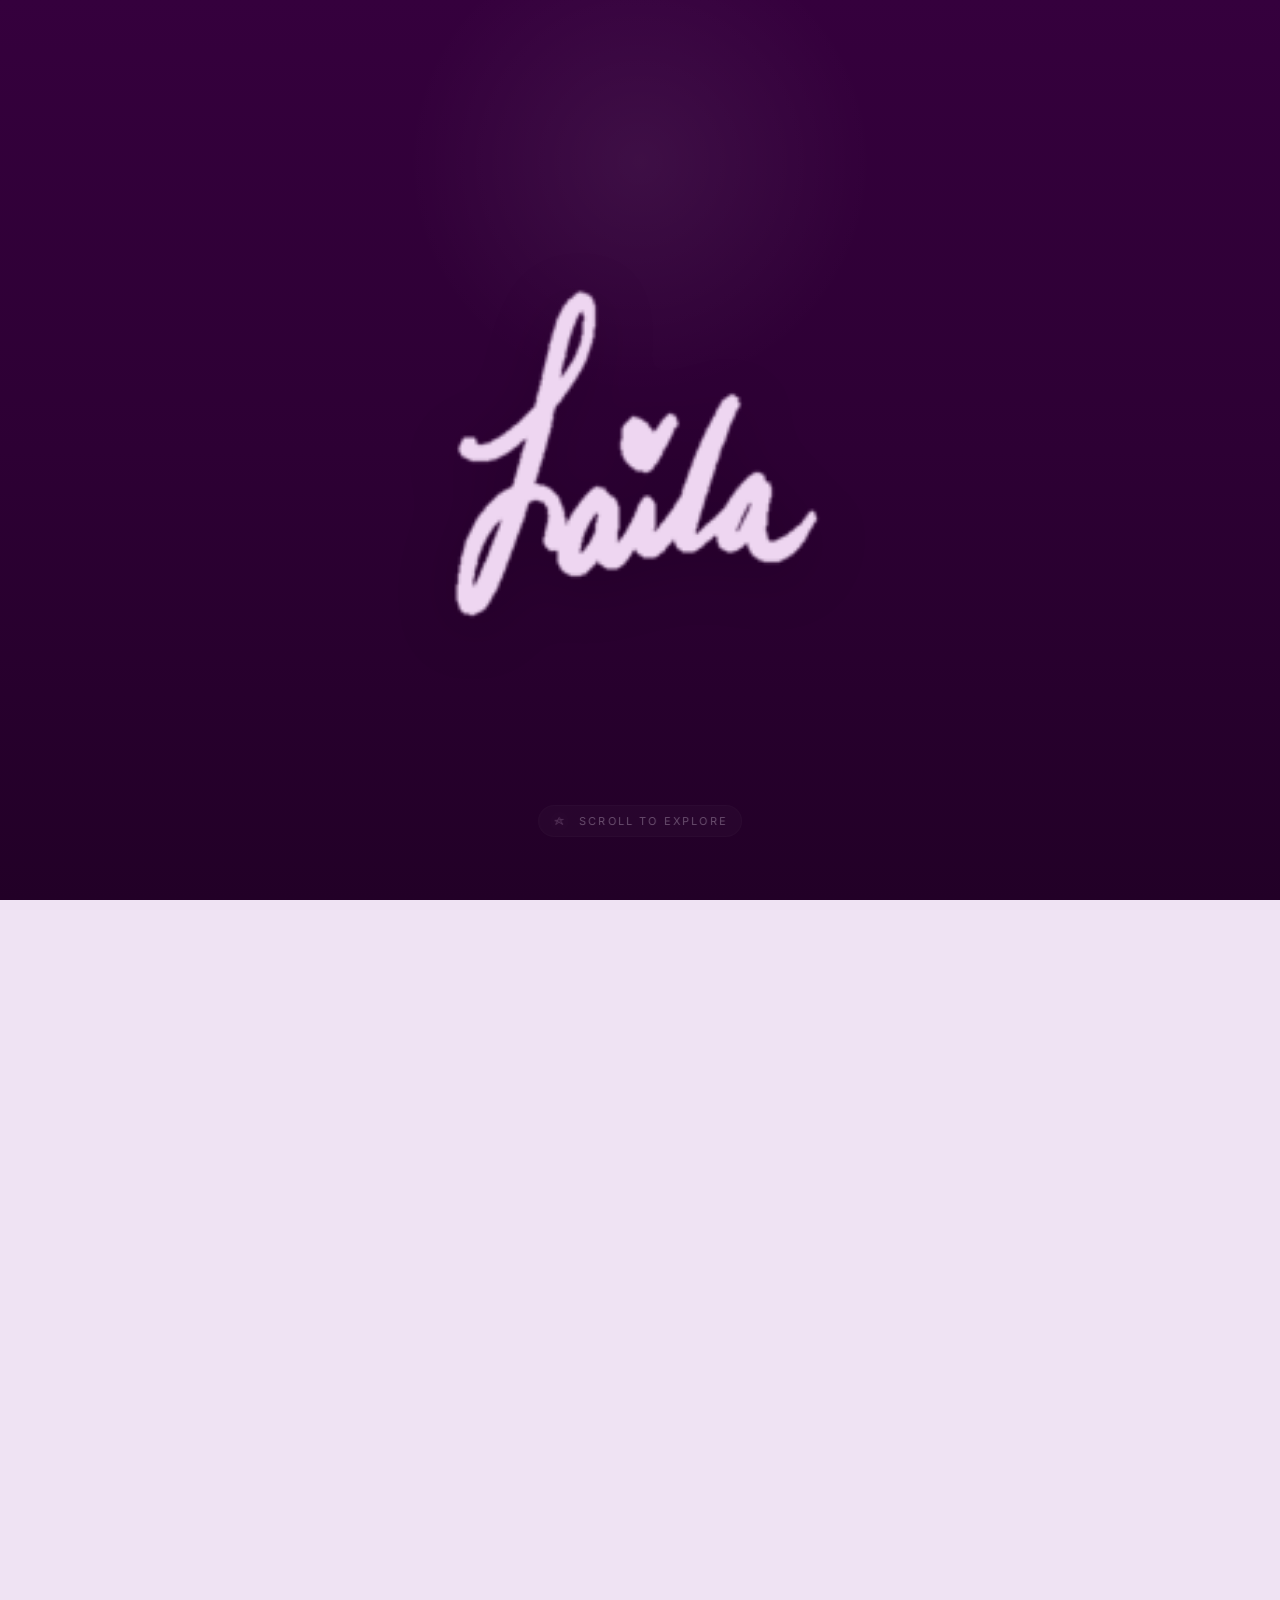
==== commit 987a5c1f: "Compressed all png files" ====
--- a/index.html
+++ b/index.html
@@ -18,29 +18,30 @@
     rel="stylesheet"
   />
 
-  <link rel="stylesheet" href="styles.css?v=8" />
+  <link rel="stylesheet" href="styles.css?v=10" />
 </head>
 <body class="home-page">
   <header class="site-header" id="siteHeader">
     <div class="global-brand">
       <a href="index.html" aria-label="Laila Monroe home">
         <img
-          src="assets/mainnamedarkpurple.png"
+          src="assets/mainnamedarkpurple.png?v=20260425"
           alt="Laila"
           class="global-brand-logo"
+          decoding="async"
         />
       </a>
     </div>
 
     <nav class="nav nav-icons">
       <a href="index.html" aria-label="Home">
-        <img src="assets/homeicon.png" alt="Home" class="header-icon" />
+        <img src="assets/homeicon.png" alt="Home" class="header-icon" decoding="async" />
       </a>
       <a href="about.html" aria-label="About">
-        <img src="assets/abouticon.png" alt="About" class="header-icon" />
+        <img src="assets/abouticon.png" alt="About" class="header-icon" decoding="async" />
       </a>
       <a href="contact.html" aria-label="Contact">
-        <img src="assets/contact icon.png" alt="Contact" class="header-icon" />
+        <img src="assets/contact icon.png" alt="Contact" class="header-icon" decoding="async" />
       </a>
     </nav>
   </header>
@@ -53,9 +54,9 @@
 
         <div class="phase phase-logo" id="phaseLogo">
           <div class="logo-cycle-wrap">
-            <img src="assets/name1.png" alt="Laila" class="cycle-logo active" />
-            <img src="assets/name2.png" alt="Laila" class="cycle-logo" />
-            <img src="assets/name3.png" alt="Laila" class="cycle-logo" />
+            <img src="assets/name1.png?v=20260425" alt="Laila" class="cycle-logo active" decoding="async" fetchpriority="high" />
+            <img src="assets/name2.png?v=20260425" alt="Laila" class="cycle-logo" decoding="async" />
+            <img src="assets/name3.png?v=20260425" alt="Laila" class="cycle-logo" decoding="async" />
           </div>
 
           <div class="intro-scroll-prompt" aria-hidden="true">
@@ -66,13 +67,13 @@
 
         <div class="phase phase-stars" id="phaseStars">
           <div class="stars-layer">
-            <img src="assets/star1.png" class="star star-1" alt="" />
-            <img src="assets/star2.png" class="star star-2" alt="" />
-            <img src="assets/star3.png" class="star star-3" alt="" />
-            <img src="assets/star4.png" class="star star-4" alt="" />
-            <img src="assets/star1.png" class="star star-5" alt="" />
-            <img src="assets/star2.png" class="star star-6" alt="" />
-            <img src="assets/star3.png" class="star star-7" alt="" />
+            <img src="assets/star1.png?v=20260425" class="star star-1" alt="" />
+            <img src="assets/star2.png?v=20260425" class="star star-2" alt="" />
+            <img src="assets/star3.png?v=20260425" class="star star-3" alt="" />
+            <img src="assets/star4.png?v=20260425" class="star star-4" alt="" />
+            <img src="assets/star1.png?v=20260425" class="star star-5" alt="" />
+            <img src="assets/star2.png?v=20260425" class="star star-6" alt="" />
+            <img src="assets/star3.png?v=20260425" class="star star-7" alt="" />
           </div>
 
           <div class="welcome-wrap">
@@ -85,16 +86,18 @@
 
         <div class="phase phase-desk" id="phaseDesk">
           <div class="desk-prompt">
-            <img src="assets/star1.png" alt="" class="desk-prompt-star" />
+            <img src="assets/star1.png?v=20260425" alt="" class="desk-prompt-star" />
             <p>select a folder to check out my work</p>
           </div>
 
           <div class="scene-window">
             <div class="scene-track" id="sceneTrack">
               <img
-                src="assets/Shape-1.png"
+                src="assets/Shape 1.png?v=20260425"
                 alt="Illustrated creative workspace"
                 class="scene-image"
+                decoding="async"
+                fetchpriority="high"
               />
 
               <div class="monitor-desktop" aria-label="Project folders">
@@ -144,7 +147,7 @@
     </div>
   </div>
 
-  <script src="script.js?v=3"></script>
-  <script src="pwa.js?v=5"></script>
+  <script src="script.js?v=5"></script>
+  <script src="pwa.js?v=6"></script>
 </body>
 </html>
--- a/styles.css
+++ b/styles.css
@@ -241,7 +241,7 @@
 }
 
 body.mobile-performance-mode .scroll-sequence {
-  height: 300vh;
+  height: 260vh;
 }
 
 body.mobile-performance-mode .bg-dark {
@@ -259,12 +259,22 @@
   will-change: auto;
 }
 
+body.mobile-performance-mode .bg-layer {
+  transition: none;
+}
+
+body.mobile-performance-mode .phase-logo,
+body.mobile-performance-mode .scene-track {
+  transform: none;
+}
+
 body.mobile-performance-mode .intro-scroll-prompt {
   backdrop-filter: none;
 }
 
 body.mobile-performance-mode .intro-scroll-prompt-star,
-body.mobile-performance-mode .folder-icon {
+body.mobile-performance-mode .folder-icon,
+body.mobile-performance-mode .scene-image {
   filter: none;
 }
 
@@ -1071,6 +1081,8 @@
   width: min(100%, var(--project-max-width));
   margin: 0 auto;
   padding: 5rem 2rem;
+  content-visibility: auto;
+  contain-intrinsic-size: 900px;
 }
 
 .project-page .narrow {
@@ -1128,6 +1140,12 @@
   align-items: flex-end;
   padding: calc(3rem + var(--page-header-gap)) 2rem 3rem;
   overflow: hidden;
+}
+
+.project-hero,
+.project-page .back-link {
+  content-visibility: visible;
+  contain-intrinsic-size: auto;
 }
 
 .project-hero-bg {
